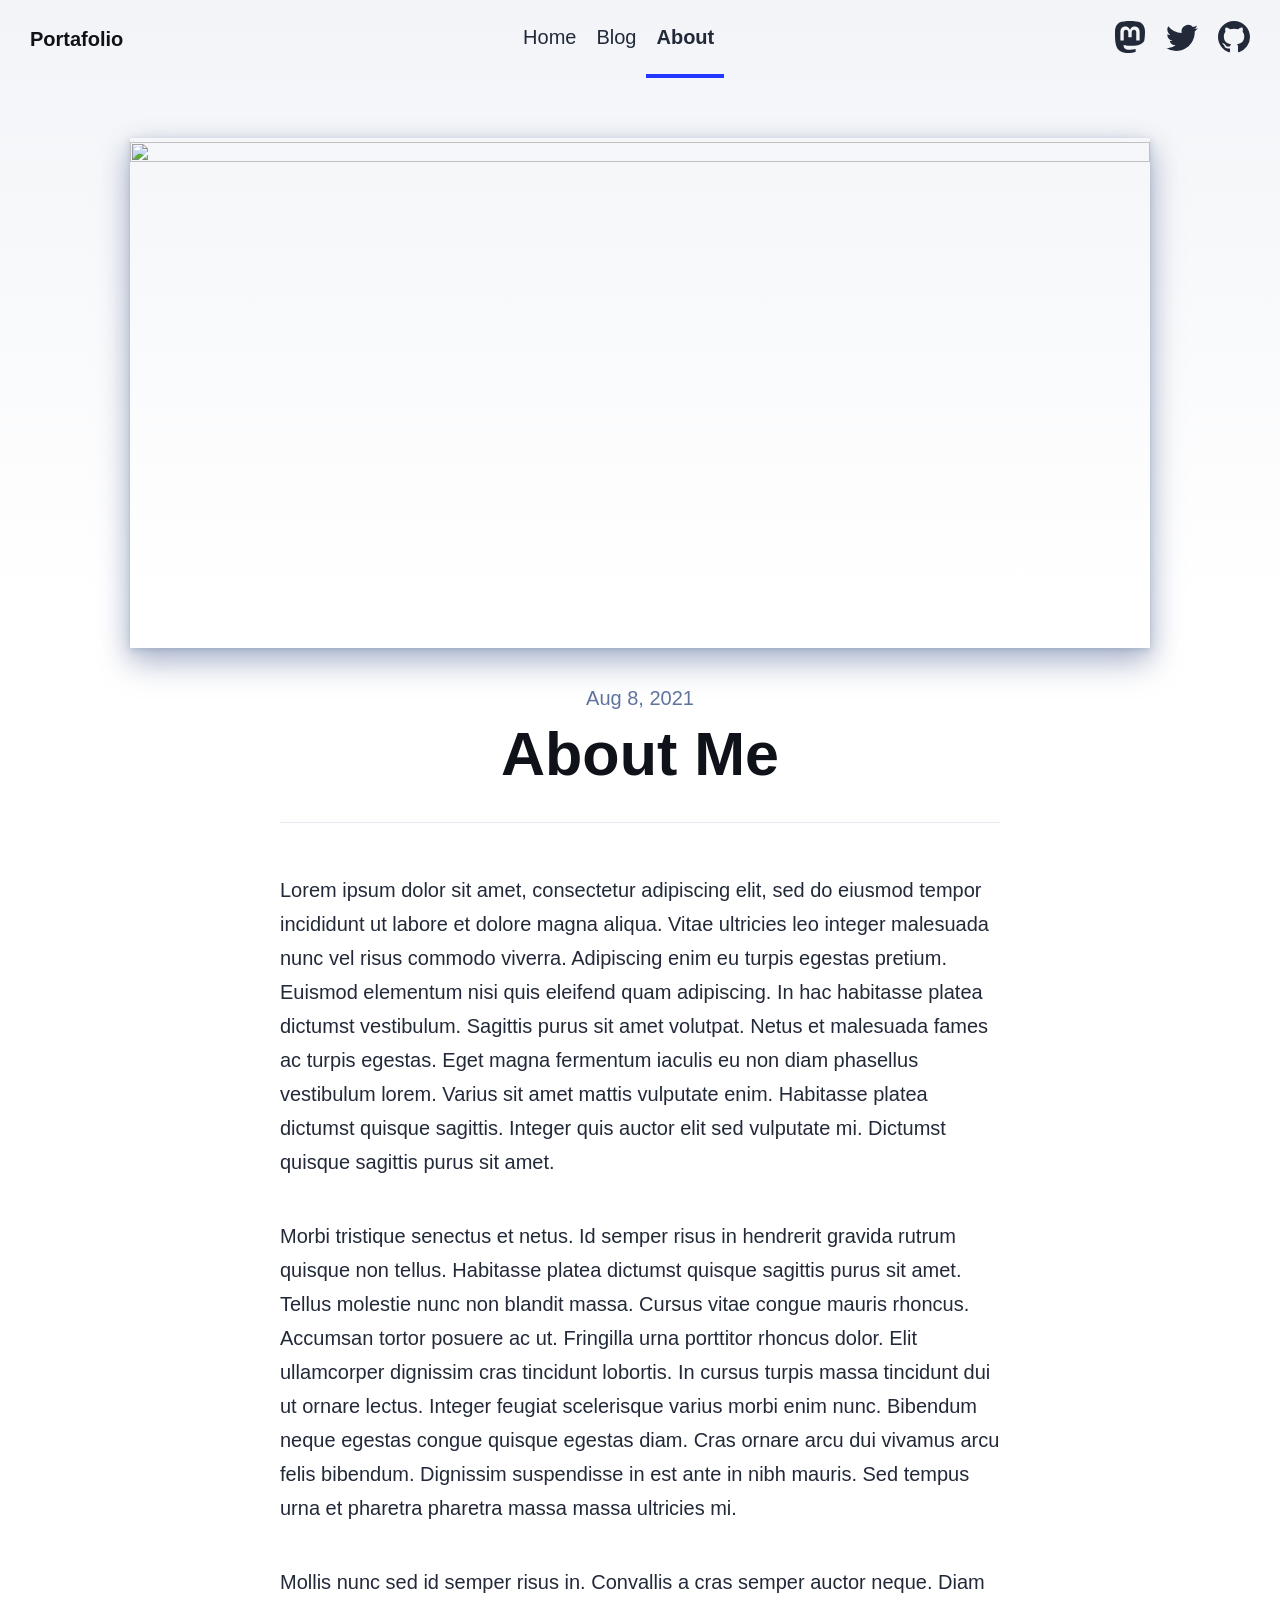
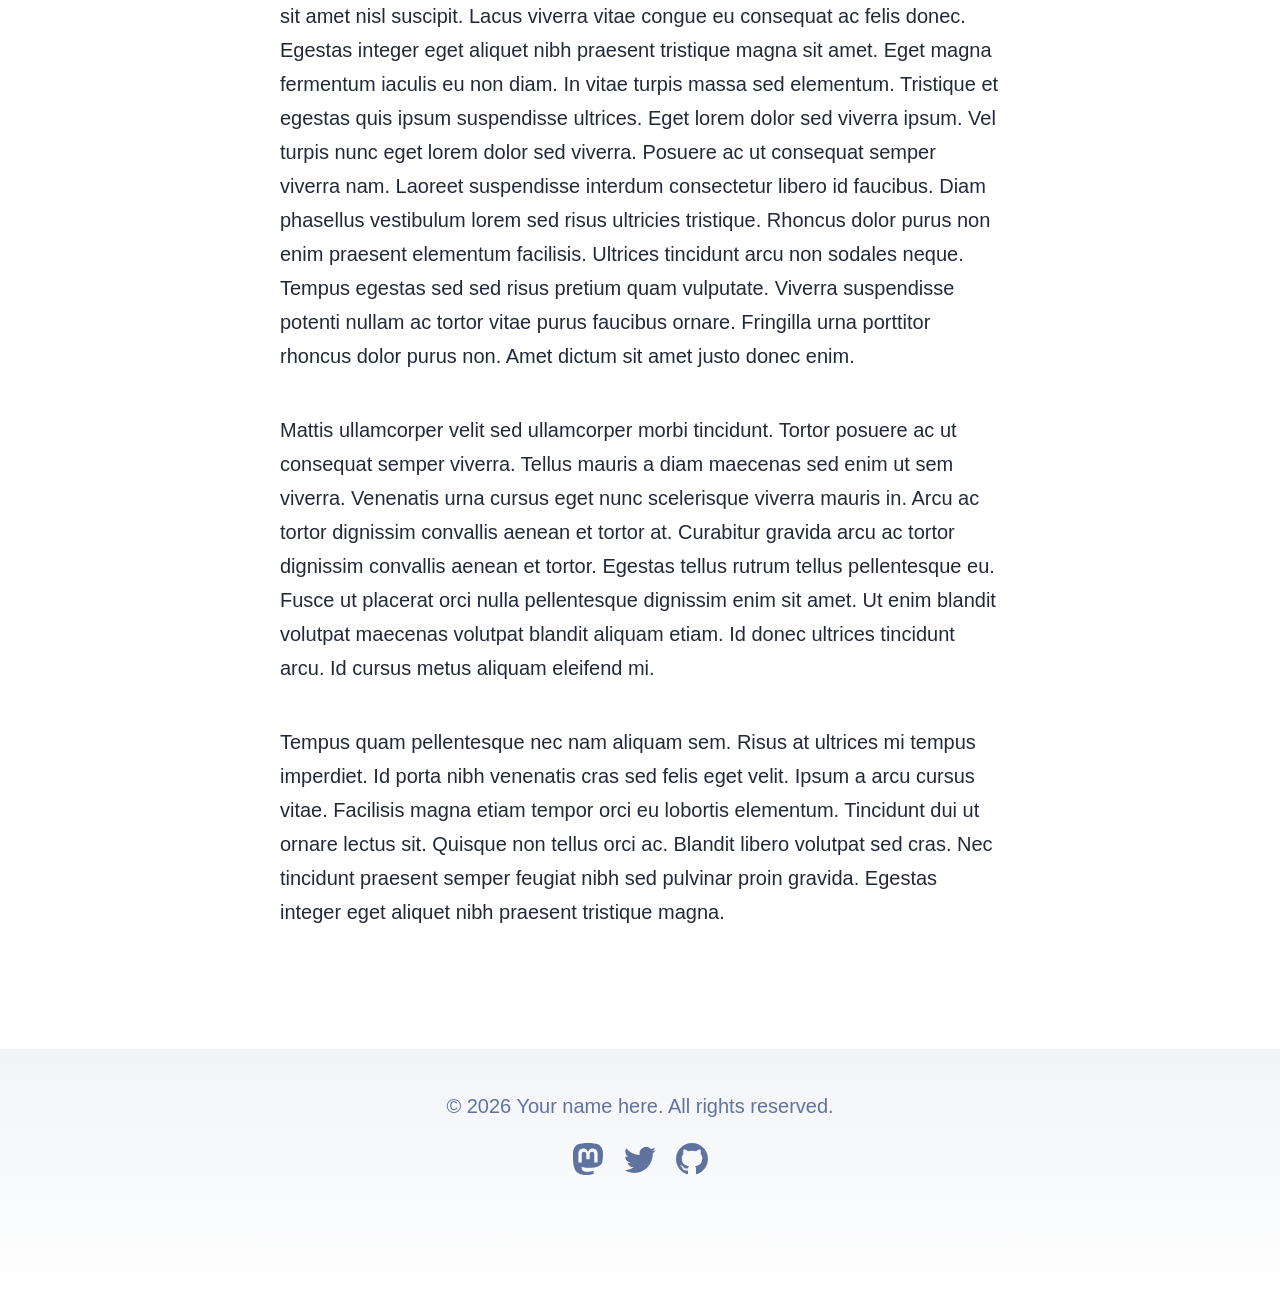
==== about/index.html @ 2a5aebca "PORTAFOLIO" ====
<!DOCTYPE html><html lang="en" data-astro-cid-tldeq5d5><head><!-- Global Metadata --><meta charset="utf-8"><meta name="viewport" content="width=device-width,initial-scale=1"><link rel="icon" type="image/svg+xml" href="/favicon.svg"><link rel="icon" href="/favicon.ico"><link rel="sitemap" href="/sitemap-index.xml"><link rel="alternate" type="application/rss+xml" title="Portafolio" href="https://gabrielajiizaaa.github.io/rss.xml"><meta name="generator" content="Astro v7.3.6"><style>@font-face{font-family:Atkinson-c7f4c4e8b285552f;src:url("/MiPortafolio/_astro/fonts/89758defcfa85239.woff") format("woff");font-display:swap;font-weight:400;font-style:normal;}@font-face{font-family:Atkinson-c7f4c4e8b285552f;src:url("/MiPortafolio/_astro/fonts/14aa8dd5744dd4bc.woff") format("woff");font-display:swap;font-weight:700;font-style:normal;}@font-face{font-family:"Atkinson-c7f4c4e8b285552f fallback: Arial";src:local("Arial");font-display:swap;font-weight:400;font-style:normal;size-adjust:99.3717%;ascent-override:80.1033%;descent-override:25.2587%;line-gap-override:0%;}@font-face{font-family:"Atkinson-c7f4c4e8b285552f fallback: Arial Bold";src:local("Arial Bold");font-display:swap;font-weight:700;font-style:normal;size-adjust:92.2954%;ascent-override:86.2448%;descent-override:27.1953%;line-gap-override:0%;}:root{--font-atkinson:Atkinson-c7f4c4e8b285552f,"Atkinson-c7f4c4e8b285552f fallback: Arial","Atkinson-c7f4c4e8b285552f fallback: Arial Bold",sans-serif;}</style><link rel="preload" href="/MiPortafolio/_astro/fonts/89758defcfa85239.woff" as="font" type="font/woff" crossorigin><link rel="preload" href="/MiPortafolio/_astro/fonts/14aa8dd5744dd4bc.woff" as="font" type="font/woff" crossorigin><!-- Canonical URL --><link rel="canonical" href="https://gabrielajiizaaa.github.io/MiPortafolio/about/"><!-- Primary Meta Tags --><title>About Me</title><meta name="description" content="Lorem ipsum dolor sit amet"><!-- Open Graph / Facebook --><meta property="og:type" content="website"><meta property="og:url" content="https://gabrielajiizaaa.github.io/MiPortafolio/about/"><meta property="og:title" content="About Me"><meta property="og:description" content="Lorem ipsum dolor sit amet"><meta property="og:image" content="https://gabrielajiizaaa.github.io/MiPortafolio/_astro/blog-placeholder-1.Bx0Zcyzv.jpg"><!-- Twitter --><meta name="twitter:card" content="summary_large_image"><style>:root{--accent:#2337ff;--accent-dark:#000d8a;--black:15, 18, 25;--gray:96, 115, 159;--gray-light:229, 233, 240;--gray-dark:34, 41, 57;--gray-gradient:rgba(var(--gray-light), 50%), #fff;--box-shadow:0 2px 6px rgba(var(--gray), 25%), 0 8px 24px rgba(var(--gray), 33%), 0 16px 32px rgba(var(--gray), 33%)}body{font-family:var(--font-atkinson);text-align:left;background:linear-gradient(var(--gray-gradient)) no-repeat;word-wrap:break-word;overflow-wrap:break-word;color:rgb(var(--gray-dark));background-size:100% 600px;margin:0;padding:0;font-size:20px;line-height:1.7}main{width:720px;max-width:calc(100% - 2em);margin:auto;padding:3em 1em}h1,h2,h3,h4,h5,h6{color:rgb(var(--black));margin:0 0 .5rem;line-height:1.2}h1{font-size:3.052em}h2{font-size:2.441em}h3{font-size:1.953em}h4{font-size:1.563em}h5{font-size:1.25em}strong,b{font-weight:700}a,a:hover{color:var(--accent)}p{margin-bottom:1em}.prose p{margin-bottom:2em}textarea{width:100%;font-size:16px}input{font-size:16px}table{width:100%}img{border-radius:0;max-width:100%;height:auto}code{background-color:rgb(var(--gray-light));border-radius:0;padding:2px 5px}pre{border-radius:0;padding:1.5em}pre>code{all:unset}blockquote{border-left:4px solid var(--accent);margin:0;padding:0 0 0 20px;font-size:1.333em}hr{border:none;border-top:1px solid rgb(var(--gray-light))}@media (width<=720px){body{font-size:18px}main{padding:1em}}.sr-only{clip:rect(1px 1px 1px 1px);clip:rect(1px, 1px, 1px, 1px);clip-path:inset(50%);white-space:nowrap;border:0;width:1px;height:1px;margin:0;padding:0;overflow:hidden;position:absolute!important}
footer[data-astro-cid-jo6i4kqk]{background:linear-gradient(var(--gray-gradient)) no-repeat;color:rgb(var(--gray));text-align:center;padding:2em 1em 6em}.social-links[data-astro-cid-jo6i4kqk]{justify-content:center;gap:1em;margin-top:1em;display:flex}.social-links[data-astro-cid-jo6i4kqk] a[data-astro-cid-jo6i4kqk]{color:rgb(var(--gray));text-decoration:none}.social-links[data-astro-cid-jo6i4kqk] a[data-astro-cid-jo6i4kqk]:hover{color:rgb(var(--gray-dark))}header[data-astro-cid-nen7h5rs]{background:0 0;margin:0;padding:0 1em}h2[data-astro-cid-nen7h5rs]{margin:0;font-size:1em}h2[data-astro-cid-nen7h5rs] a[data-astro-cid-nen7h5rs],h2[data-astro-cid-nen7h5rs] a[data-astro-cid-nen7h5rs].active{text-decoration:none}nav[data-astro-cid-nen7h5rs]{background:0 0;justify-content:space-between;align-items:center;display:flex}nav[data-astro-cid-nen7h5rs] a[data-astro-cid-nen7h5rs]{color:var(--black);border-bottom:4px solid #0000;padding:1em .5em;text-decoration:none}nav[data-astro-cid-nen7h5rs] a[data-astro-cid-nen7h5rs].active{border-bottom-color:var(--accent);text-decoration:none}.social-links[data-astro-cid-nen7h5rs],.social-links[data-astro-cid-nen7h5rs] a[data-astro-cid-nen7h5rs]{display:flex}@media (width<=720px){.social-links[data-astro-cid-nen7h5rs]{display:none}}
main[data-astro-cid-tldeq5d5]{width:calc(100% - 2em);max-width:100%;margin:0}.hero-image[data-astro-cid-tldeq5d5]{width:100%}.hero-image[data-astro-cid-tldeq5d5] img[data-astro-cid-tldeq5d5]{box-shadow:var(--box-shadow);border-radius:0;margin:0 auto;display:block}.prose[data-astro-cid-tldeq5d5]{width:720px;max-width:calc(100% - 2em);color:rgb(var(--gray-dark));margin:auto;padding:1em}.title[data-astro-cid-tldeq5d5]{text-align:center;margin-bottom:1em;padding:1em 0;line-height:1}.title[data-astro-cid-tldeq5d5] h1[data-astro-cid-tldeq5d5]{margin:0 0 .5em}.date[data-astro-cid-tldeq5d5]{color:rgb(var(--gray));margin-bottom:.5em}.last-updated-on[data-astro-cid-tldeq5d5]{font-style:italic}
a[data-astro-cid-evkijfd6]{text-decoration:none;display:inline-block}a[data-astro-cid-evkijfd6].active{font-weight:bolder;text-decoration:underline}
</style></head><body data-astro-cid-tldeq5d5><header data-astro-cid-nen7h5rs><nav data-astro-cid-nen7h5rs><h2 data-astro-cid-nen7h5rs><a href="/" data-astro-cid-nen7h5rs>Portafolio</a></h2><div class="internal-links" data-astro-cid-nen7h5rs><a href="/" data-astro-cid-nen7h5rs="true" data-astro-cid-evkijfd6>Home</a><a href="/blog" data-astro-cid-nen7h5rs="true" data-astro-cid-evkijfd6>Blog</a><a href="/about" class="active" data-astro-cid-nen7h5rs="true" data-astro-cid-evkijfd6>About</a></div><div class="social-links" data-astro-cid-nen7h5rs><a href="https://m.webtoo.ls/@astro" target="_blank" data-astro-cid-nen7h5rs><span class="sr-only" data-astro-cid-nen7h5rs>Follow Astro on Mastodon</span><svg viewBox="0 0 16 16" aria-hidden="true" width="32" height="32" data-astro-cid-nen7h5rs><path fill="currentColor" d="M11.19 12.195c2.016-.24 3.77-1.475 3.99-2.603.348-1.778.32-4.339.32-4.339 0-3.47-2.286-4.488-2.286-4.488C12.062.238 10.083.017 8.027 0h-.05C5.92.017 3.942.238 2.79.765c0 0-2.285 1.017-2.285 4.488l-.002.662c-.004.64-.007 1.35.011 2.091.083 3.394.626 6.74 3.78 7.57 1.454.383 2.703.463 3.709.408 1.823-.1 2.847-.647 2.847-.647l-.06-1.317s-1.303.41-2.767.36c-1.45-.05-2.98-.156-3.215-1.928a3.614 3.614 0 0 1-.033-.496s1.424.346 3.228.428c1.103.05 2.137-.064 3.188-.189zm1.613-2.47H11.13v-4.08c0-.859-.364-1.295-1.091-1.295-.804 0-1.207.517-1.207 1.541v2.233H7.168V5.89c0-1.024-.403-1.541-1.207-1.541-.727 0-1.091.436-1.091 1.296v4.079H3.197V5.522c0-.859.22-1.541.66-2.046.456-.505 1.052-.764 1.793-.764.856 0 1.504.328 1.933.983L8 4.39l.417-.695c.429-.655 1.077-.983 1.934-.983.74 0 1.336.259 1.791.764.442.505.661 1.187.661 2.046v4.203z" data-astro-cid-nen7h5rs></path></svg></a><a href="https://twitter.com/astrodotbuild" target="_blank" data-astro-cid-nen7h5rs><span class="sr-only" data-astro-cid-nen7h5rs>Follow Astro on Twitter</span><svg viewBox="0 0 16 16" aria-hidden="true" width="32" height="32" data-astro-cid-nen7h5rs><path fill="currentColor" d="M5.026 15c6.038 0 9.341-5.003 9.341-9.334 0-.14 0-.282-.006-.422A6.685 6.685 0 0 0 16 3.542a6.658 6.658 0 0 1-1.889.518 3.301 3.301 0 0 0 1.447-1.817 6.533 6.533 0 0 1-2.087.793A3.286 3.286 0 0 0 7.875 6.03a9.325 9.325 0 0 1-6.767-3.429 3.289 3.289 0 0 0 1.018 4.382A3.323 3.323 0 0 1 .64 6.575v.045a3.288 3.288 0 0 0 2.632 3.218 3.203 3.203 0 0 1-.865.115 3.23 3.23 0 0 1-.614-.057 3.283 3.283 0 0 0 3.067 2.277A6.588 6.588 0 0 1 .78 13.58a6.32 6.32 0 0 1-.78-.045A9.344 9.344 0 0 0 5.026 15z" data-astro-cid-nen7h5rs></path></svg></a><a href="https://github.com/withastro/astro" target="_blank" data-astro-cid-nen7h5rs><span class="sr-only" data-astro-cid-nen7h5rs>Go to Astro's GitHub repo</span><svg viewBox="0 0 16 16" aria-hidden="true" width="32" height="32" data-astro-cid-nen7h5rs><path fill="currentColor" d="M8 0C3.58 0 0 3.58 0 8c0 3.54 2.29 6.53 5.47 7.59.4.07.55-.17.55-.38 0-.19-.01-.82-.01-1.49-2.01.37-2.53-.49-2.69-.94-.09-.23-.48-.94-.82-1.13-.28-.15-.68-.52-.01-.53.63-.01 1.08.58 1.23.82.72 1.21 1.87.87 2.33.66.07-.52.28-.87.51-1.07-1.78-.2-3.64-.89-3.64-3.95 0-.87.31-1.59.82-2.15-.08-.2-.36-1.02.08-2.12 0 0 .67-.21 2.2.82.64-.18 1.32-.27 2-.27.68 0 1.36.09 2 .27 1.53-1.04 2.2-.82 2.2-.82.44 1.1.16 1.92.08 2.12.51.56.82 1.27.82 2.15 0 3.07-1.87 3.75-3.65 3.95.29.25.54.73.54 1.48 0 1.07-.01 1.93-.01 2.2 0 .21.15.46.55.38A8.012 8.012 0 0 0 16 8c0-4.42-3.58-8-8-8z" data-astro-cid-nen7h5rs></path></svg></a></div></nav></header><main data-astro-cid-tldeq5d5><article data-astro-cid-tldeq5d5><div class="hero-image" data-astro-cid-tldeq5d5><img src="/MiPortafolio/_astro/blog-placeholder-about.BtEdEmGp_Z1XU6w3.webp" alt data-astro-cid-tldeq5d5="true" loading="lazy" decoding="async" width="1020" height="510"></div><div class="prose" data-astro-cid-tldeq5d5><div class="title" data-astro-cid-tldeq5d5><div class="date" data-astro-cid-tldeq5d5><time datetime="2021-08-08T06:00:00.000Z">Aug 8, 2021</time></div><h1 data-astro-cid-tldeq5d5>About Me</h1><hr data-astro-cid-tldeq5d5></div><p>Lorem ipsum dolor sit amet, consectetur adipiscing elit, sed do eiusmod tempor incididunt ut labore et dolore magna aliqua. Vitae ultricies leo integer malesuada nunc vel risus commodo viverra. Adipiscing enim eu turpis egestas pretium. Euismod elementum nisi quis eleifend quam adipiscing. In hac habitasse platea dictumst vestibulum. Sagittis purus sit amet volutpat. Netus et malesuada fames ac turpis egestas. Eget magna fermentum iaculis eu non diam phasellus vestibulum lorem. Varius sit amet mattis vulputate enim. Habitasse platea dictumst quisque sagittis. Integer quis auctor elit sed vulputate mi. Dictumst quisque sagittis purus sit amet.</p><p>Morbi tristique senectus et netus. Id semper risus in hendrerit gravida rutrum quisque non tellus. Habitasse platea dictumst quisque sagittis purus sit amet. Tellus molestie nunc non blandit massa. Cursus vitae congue mauris rhoncus. Accumsan tortor posuere ac ut. Fringilla urna porttitor rhoncus dolor. Elit ullamcorper dignissim cras tincidunt lobortis. In cursus turpis massa tincidunt dui ut ornare lectus. Integer feugiat scelerisque varius morbi enim nunc. Bibendum neque egestas congue quisque egestas diam. Cras ornare arcu dui vivamus arcu felis bibendum. Dignissim suspendisse in est ante in nibh mauris. Sed tempus urna et pharetra pharetra massa massa ultricies mi.</p><p>Mollis nunc sed id semper risus in. Convallis a cras semper auctor neque. Diam sit amet nisl suscipit. Lacus viverra vitae congue eu consequat ac felis donec. Egestas integer eget aliquet nibh praesent tristique magna sit amet. Eget magna fermentum iaculis eu non diam. In vitae turpis massa sed elementum. Tristique et egestas quis ipsum suspendisse ultrices. Eget lorem dolor sed viverra ipsum. Vel turpis nunc eget lorem dolor sed viverra. Posuere ac ut consequat semper viverra nam. Laoreet suspendisse interdum consectetur libero id faucibus. Diam phasellus vestibulum lorem sed risus ultricies tristique. Rhoncus dolor purus non enim praesent elementum facilisis. Ultrices tincidunt arcu non sodales neque. Tempus egestas sed sed risus pretium quam vulputate. Viverra suspendisse potenti nullam ac tortor vitae purus faucibus ornare. Fringilla urna porttitor rhoncus dolor purus non. Amet dictum sit amet justo donec enim.</p><p>Mattis ullamcorper velit sed ullamcorper morbi tincidunt. Tortor posuere ac ut consequat semper viverra. Tellus mauris a diam maecenas sed enim ut sem viverra. Venenatis urna cursus eget nunc scelerisque viverra mauris in. Arcu ac tortor dignissim convallis aenean et tortor at. Curabitur gravida arcu ac tortor dignissim convallis aenean et tortor. Egestas tellus rutrum tellus pellentesque eu. Fusce ut placerat orci nulla pellentesque dignissim enim sit amet. Ut enim blandit volutpat maecenas volutpat blandit aliquam etiam. Id donec ultrices tincidunt arcu. Id cursus metus aliquam eleifend mi.</p><p>Tempus quam pellentesque nec nam aliquam sem. Risus at ultrices mi tempus imperdiet. Id porta nibh venenatis cras sed felis eget velit. Ipsum a arcu cursus vitae. Facilisis magna etiam tempor orci eu lobortis elementum. Tincidunt dui ut ornare lectus sit. Quisque non tellus orci ac. Blandit libero volutpat sed cras. Nec tincidunt praesent semper feugiat nibh sed pulvinar proin gravida. Egestas integer eget aliquet nibh praesent tristique magna.</p></div></article></main><footer data-astro-cid-jo6i4kqk>&copy; 2026 Your name here. All rights reserved.<div class="social-links" data-astro-cid-jo6i4kqk><a href="https://m.webtoo.ls/@astro" target="_blank" data-astro-cid-jo6i4kqk><span class="sr-only" data-astro-cid-jo6i4kqk>Follow Astro on Mastodon</span><svg viewBox="0 0 16 16" aria-hidden="true" width="32" height="32" astro-icon="social/mastodon" data-astro-cid-jo6i4kqk><path fill="currentColor" d="M11.19 12.195c2.016-.24 3.77-1.475 3.99-2.603.348-1.778.32-4.339.32-4.339 0-3.47-2.286-4.488-2.286-4.488C12.062.238 10.083.017 8.027 0h-.05C5.92.017 3.942.238 2.79.765c0 0-2.285 1.017-2.285 4.488l-.002.662c-.004.64-.007 1.35.011 2.091.083 3.394.626 6.74 3.78 7.57 1.454.383 2.703.463 3.709.408 1.823-.1 2.847-.647 2.847-.647l-.06-1.317s-1.303.41-2.767.36c-1.45-.05-2.98-.156-3.215-1.928a3.614 3.614 0 0 1-.033-.496s1.424.346 3.228.428c1.103.05 2.137-.064 3.188-.189zm1.613-2.47H11.13v-4.08c0-.859-.364-1.295-1.091-1.295-.804 0-1.207.517-1.207 1.541v2.233H7.168V5.89c0-1.024-.403-1.541-1.207-1.541-.727 0-1.091.436-1.091 1.296v4.079H3.197V5.522c0-.859.22-1.541.66-2.046.456-.505 1.052-.764 1.793-.764.856 0 1.504.328 1.933.983L8 4.39l.417-.695c.429-.655 1.077-.983 1.934-.983.74 0 1.336.259 1.791.764.442.505.661 1.187.661 2.046v4.203z" data-astro-cid-jo6i4kqk></path></svg></a><a href="https://twitter.com/astrodotbuild" target="_blank" data-astro-cid-jo6i4kqk><span class="sr-only" data-astro-cid-jo6i4kqk>Follow Astro on Twitter</span><svg viewBox="0 0 16 16" aria-hidden="true" width="32" height="32" astro-icon="social/twitter" data-astro-cid-jo6i4kqk><path fill="currentColor" d="M5.026 15c6.038 0 9.341-5.003 9.341-9.334 0-.14 0-.282-.006-.422A6.685 6.685 0 0 0 16 3.542a6.658 6.658 0 0 1-1.889.518 3.301 3.301 0 0 0 1.447-1.817 6.533 6.533 0 0 1-2.087.793A3.286 3.286 0 0 0 7.875 6.03a9.325 9.325 0 0 1-6.767-3.429 3.289 3.289 0 0 0 1.018 4.382A3.323 3.323 0 0 1 .64 6.575v.045a3.288 3.288 0 0 0 2.632 3.218 3.203 3.203 0 0 1-.865.115 3.23 3.23 0 0 1-.614-.057 3.283 3.283 0 0 0 3.067 2.277A6.588 6.588 0 0 1 .78 13.58a6.32 6.32 0 0 1-.78-.045A9.344 9.344 0 0 0 5.026 15z" data-astro-cid-jo6i4kqk></path></svg></a><a href="https://github.com/withastro/astro" target="_blank" data-astro-cid-jo6i4kqk><span class="sr-only" data-astro-cid-jo6i4kqk>Go to Astro's GitHub repo</span><svg viewBox="0 0 16 16" aria-hidden="true" width="32" height="32" astro-icon="social/github" data-astro-cid-jo6i4kqk><path fill="currentColor" d="M8 0C3.58 0 0 3.58 0 8c0 3.54 2.29 6.53 5.47 7.59.4.07.55-.17.55-.38 0-.19-.01-.82-.01-1.49-2.01.37-2.53-.49-2.69-.94-.09-.23-.48-.94-.82-1.13-.28-.15-.68-.52-.01-.53.63-.01 1.08.58 1.23.82.72 1.21 1.87.87 2.33.66.07-.52.28-.87.51-1.07-1.78-.2-3.64-.89-3.64-3.95 0-.87.31-1.59.82-2.15-.08-.2-.36-1.02.08-2.12 0 0 .67-.21 2.2.82.64-.18 1.32-.27 2-.27.68 0 1.36.09 2 .27 1.53-1.04 2.2-.82 2.2-.82.44 1.1.16 1.92.08 2.12.51.56.82 1.27.82 2.15 0 3.07-1.87 3.75-3.65 3.95.29.25.54.73.54 1.48 0 1.07-.01 1.93-.01 2.2 0 .21.15.46.55.38A8.012 8.012 0 0 0 16 8c0-4.42-3.58-8-8-8z" data-astro-cid-jo6i4kqk></path></svg></a></div></footer></body></html>
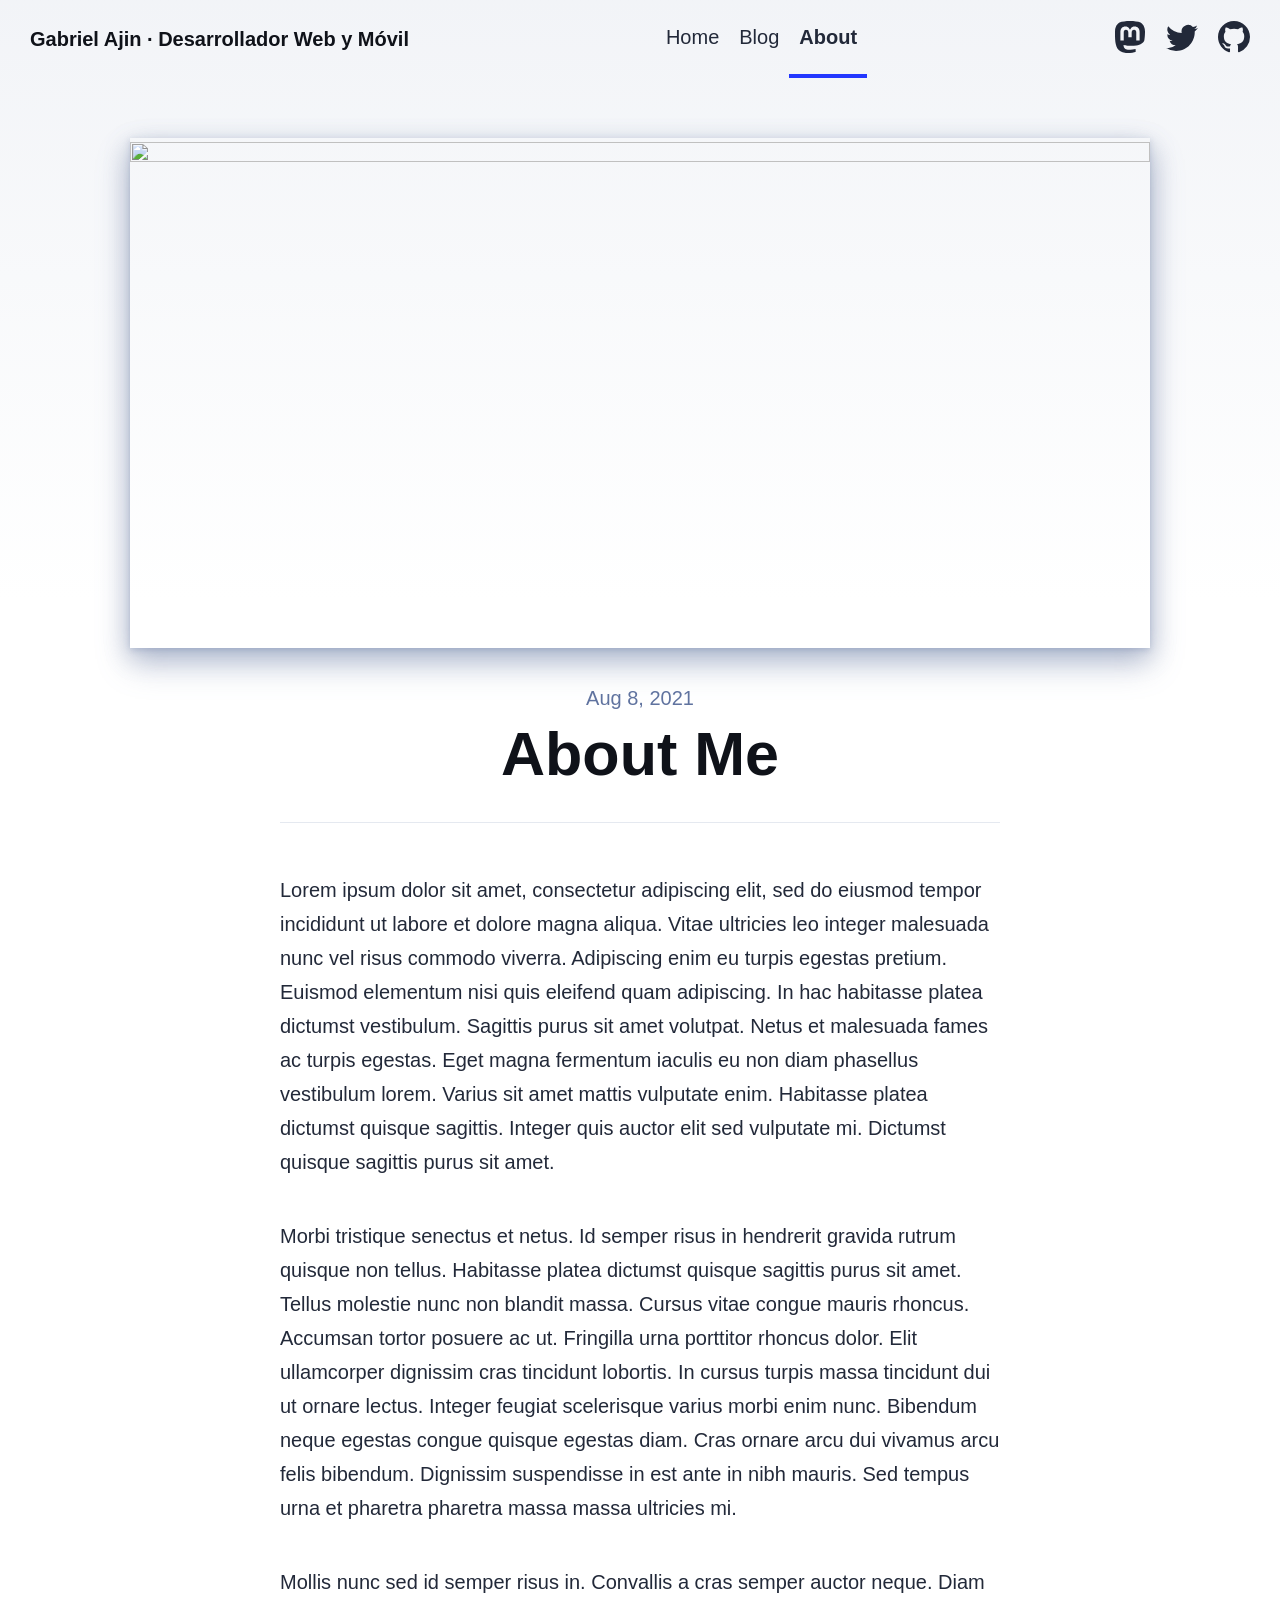
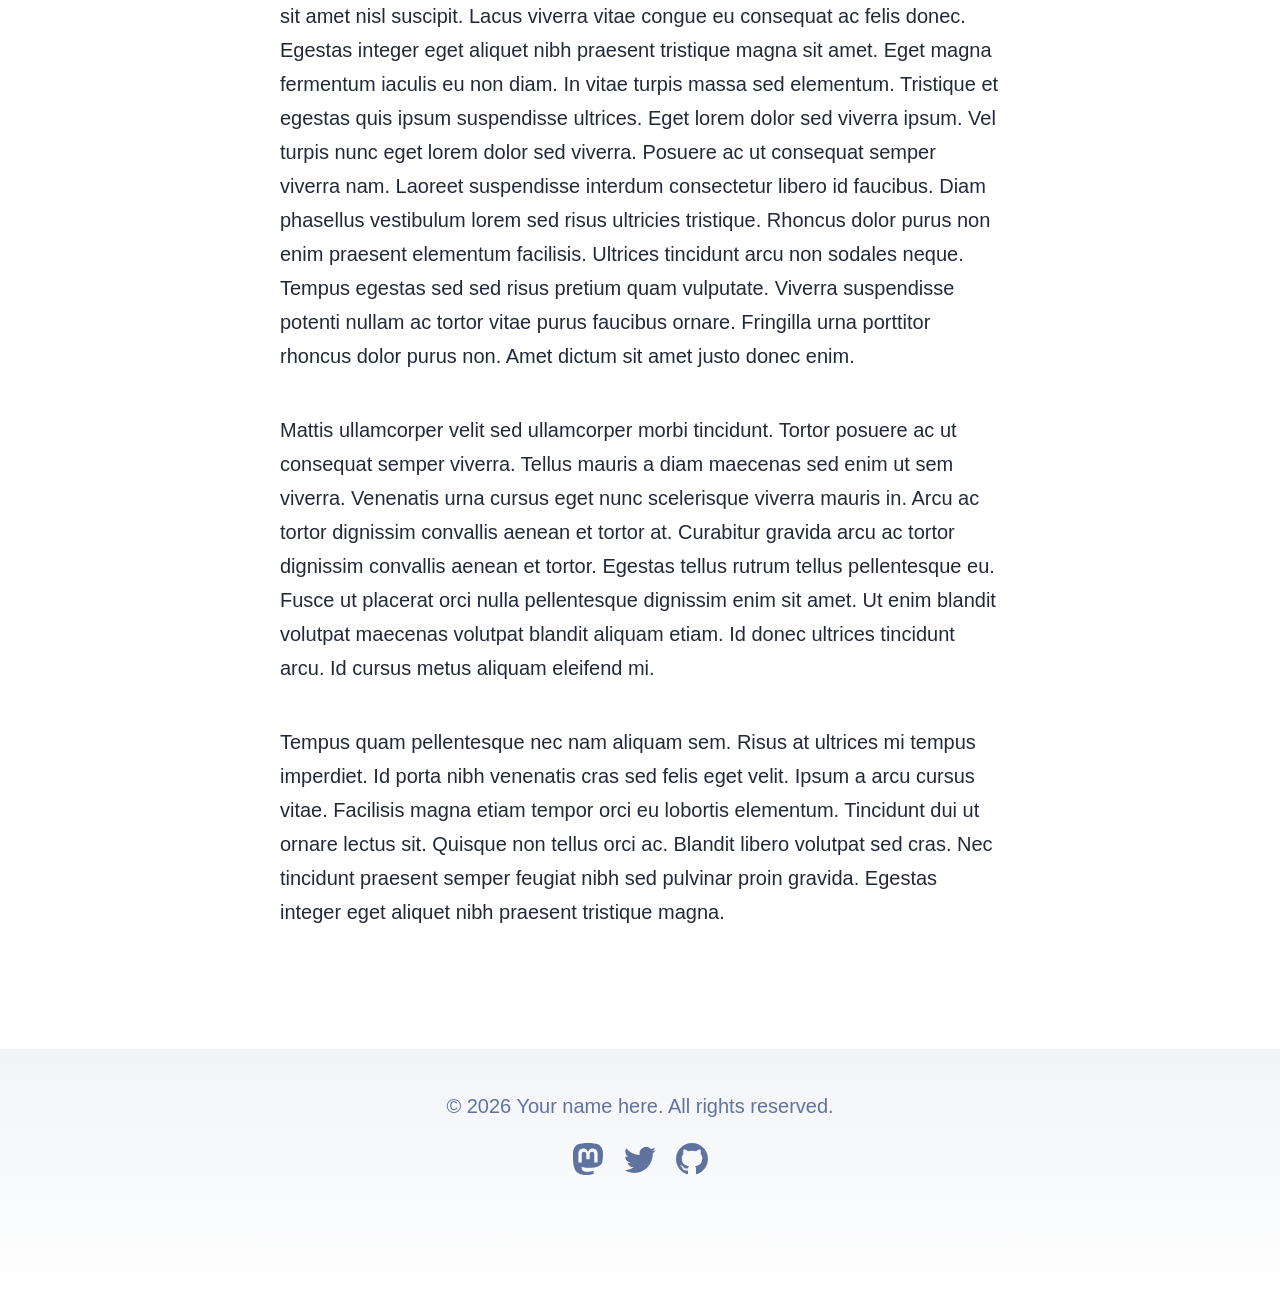
==== commit 320ad225: "nueva version de portafolio" ====
--- a/about/index.html
+++ b/about/index.html
@@ -1,5 +1,5 @@
-<!DOCTYPE html><html lang="en" data-astro-cid-tldeq5d5><head><!-- Global Metadata --><meta charset="utf-8"><meta name="viewport" content="width=device-width,initial-scale=1"><link rel="icon" type="image/svg+xml" href="/favicon.svg"><link rel="icon" href="/favicon.ico"><link rel="sitemap" href="/sitemap-index.xml"><link rel="alternate" type="application/rss+xml" title="Portafolio" href="https://gabrielajiizaaa.github.io/rss.xml"><meta name="generator" content="Astro v7.3.6"><style>@font-face{font-family:Atkinson-c7f4c4e8b285552f;src:url("/MiPortafolio/_astro/fonts/89758defcfa85239.woff") format("woff");font-display:swap;font-weight:400;font-style:normal;}@font-face{font-family:Atkinson-c7f4c4e8b285552f;src:url("/MiPortafolio/_astro/fonts/14aa8dd5744dd4bc.woff") format("woff");font-display:swap;font-weight:700;font-style:normal;}@font-face{font-family:"Atkinson-c7f4c4e8b285552f fallback: Arial";src:local("Arial");font-display:swap;font-weight:400;font-style:normal;size-adjust:99.3717%;ascent-override:80.1033%;descent-override:25.2587%;line-gap-override:0%;}@font-face{font-family:"Atkinson-c7f4c4e8b285552f fallback: Arial Bold";src:local("Arial Bold");font-display:swap;font-weight:700;font-style:normal;size-adjust:92.2954%;ascent-override:86.2448%;descent-override:27.1953%;line-gap-override:0%;}:root{--font-atkinson:Atkinson-c7f4c4e8b285552f,"Atkinson-c7f4c4e8b285552f fallback: Arial","Atkinson-c7f4c4e8b285552f fallback: Arial Bold",sans-serif;}</style><link rel="preload" href="/MiPortafolio/_astro/fonts/89758defcfa85239.woff" as="font" type="font/woff" crossorigin><link rel="preload" href="/MiPortafolio/_astro/fonts/14aa8dd5744dd4bc.woff" as="font" type="font/woff" crossorigin><!-- Canonical URL --><link rel="canonical" href="https://gabrielajiizaaa.github.io/MiPortafolio/about/"><!-- Primary Meta Tags --><title>About Me</title><meta name="description" content="Lorem ipsum dolor sit amet"><!-- Open Graph / Facebook --><meta property="og:type" content="website"><meta property="og:url" content="https://gabrielajiizaaa.github.io/MiPortafolio/about/"><meta property="og:title" content="About Me"><meta property="og:description" content="Lorem ipsum dolor sit amet"><meta property="og:image" content="https://gabrielajiizaaa.github.io/MiPortafolio/_astro/blog-placeholder-1.Bx0Zcyzv.jpg"><!-- Twitter --><meta name="twitter:card" content="summary_large_image"><style>:root{--accent:#2337ff;--accent-dark:#000d8a;--black:15, 18, 25;--gray:96, 115, 159;--gray-light:229, 233, 240;--gray-dark:34, 41, 57;--gray-gradient:rgba(var(--gray-light), 50%), #fff;--box-shadow:0 2px 6px rgba(var(--gray), 25%), 0 8px 24px rgba(var(--gray), 33%), 0 16px 32px rgba(var(--gray), 33%)}body{font-family:var(--font-atkinson);text-align:left;background:linear-gradient(var(--gray-gradient)) no-repeat;word-wrap:break-word;overflow-wrap:break-word;color:rgb(var(--gray-dark));background-size:100% 600px;margin:0;padding:0;font-size:20px;line-height:1.7}main{width:720px;max-width:calc(100% - 2em);margin:auto;padding:3em 1em}h1,h2,h3,h4,h5,h6{color:rgb(var(--black));margin:0 0 .5rem;line-height:1.2}h1{font-size:3.052em}h2{font-size:2.441em}h3{font-size:1.953em}h4{font-size:1.563em}h5{font-size:1.25em}strong,b{font-weight:700}a,a:hover{color:var(--accent)}p{margin-bottom:1em}.prose p{margin-bottom:2em}textarea{width:100%;font-size:16px}input{font-size:16px}table{width:100%}img{border-radius:0;max-width:100%;height:auto}code{background-color:rgb(var(--gray-light));border-radius:0;padding:2px 5px}pre{border-radius:0;padding:1.5em}pre>code{all:unset}blockquote{border-left:4px solid var(--accent);margin:0;padding:0 0 0 20px;font-size:1.333em}hr{border:none;border-top:1px solid rgb(var(--gray-light))}@media (width<=720px){body{font-size:18px}main{padding:1em}}.sr-only{clip:rect(1px 1px 1px 1px);clip:rect(1px, 1px, 1px, 1px);clip-path:inset(50%);white-space:nowrap;border:0;width:1px;height:1px;margin:0;padding:0;overflow:hidden;position:absolute!important}
+<!DOCTYPE html><html lang="en" data-astro-cid-tldeq5d5><head><!-- Global Metadata --><meta charset="utf-8"><meta name="viewport" content="width=device-width,initial-scale=1"><link rel="icon" type="image/svg+xml" href="/MiPortafolio/favicon.svg"><link rel="sitemap" href="/MiPortafolio/sitemap-index.xml"><link rel="alternate" type="application/rss+xml" title="Gabriel Ajin · Desarrollador Web y Móvil" href="https://gabrielajiizaaa.github.io/rss.xml"><meta name="generator" content="Astro v7.3.6"><style>@font-face{font-family:Atkinson-c7f4c4e8b285552f;src:url("/MiPortafolio/_astro/fonts/89758defcfa85239.woff") format("woff");font-display:swap;font-weight:400;font-style:normal;}@font-face{font-family:Atkinson-c7f4c4e8b285552f;src:url("/MiPortafolio/_astro/fonts/14aa8dd5744dd4bc.woff") format("woff");font-display:swap;font-weight:700;font-style:normal;}@font-face{font-family:"Atkinson-c7f4c4e8b285552f fallback: Arial";src:local("Arial");font-display:swap;font-weight:400;font-style:normal;size-adjust:99.3717%;ascent-override:80.1033%;descent-override:25.2587%;line-gap-override:0%;}@font-face{font-family:"Atkinson-c7f4c4e8b285552f fallback: Arial Bold";src:local("Arial Bold");font-display:swap;font-weight:700;font-style:normal;size-adjust:92.2954%;ascent-override:86.2448%;descent-override:27.1953%;line-gap-override:0%;}:root{--font-atkinson:Atkinson-c7f4c4e8b285552f,"Atkinson-c7f4c4e8b285552f fallback: Arial","Atkinson-c7f4c4e8b285552f fallback: Arial Bold",sans-serif;}</style><link rel="preload" href="/MiPortafolio/_astro/fonts/89758defcfa85239.woff" as="font" type="font/woff" crossorigin><link rel="preload" href="/MiPortafolio/_astro/fonts/14aa8dd5744dd4bc.woff" as="font" type="font/woff" crossorigin><!-- Canonical URL --><link rel="canonical" href="https://gabrielajiizaaa.github.io/MiPortafolio/about/"><!-- Primary Meta Tags --><title>About Me</title><meta name="description" content="Lorem ipsum dolor sit amet"><!-- Open Graph / Facebook --><meta property="og:type" content="website"><meta property="og:url" content="https://gabrielajiizaaa.github.io/MiPortafolio/about/"><meta property="og:title" content="About Me"><meta property="og:description" content="Lorem ipsum dolor sit amet"><meta property="og:image" content="https://gabrielajiizaaa.github.io/MiPortafolio/_astro/blog-placeholder-1.Bx0Zcyzv.jpg"><!-- Twitter --><meta name="twitter:card" content="summary_large_image"><style>:root{--accent:#2337ff;--accent-dark:#000d8a;--black:15, 18, 25;--gray:96, 115, 159;--gray-light:229, 233, 240;--gray-dark:34, 41, 57;--gray-gradient:rgba(var(--gray-light), 50%), #fff;--box-shadow:0 2px 6px rgba(var(--gray), 25%), 0 8px 24px rgba(var(--gray), 33%), 0 16px 32px rgba(var(--gray), 33%)}body{font-family:var(--font-atkinson);text-align:left;background:linear-gradient(var(--gray-gradient)) no-repeat;word-wrap:break-word;overflow-wrap:break-word;color:rgb(var(--gray-dark));background-size:100% 600px;margin:0;padding:0;font-size:20px;line-height:1.7}main{width:720px;max-width:calc(100% - 2em);margin:auto;padding:3em 1em}h1,h2,h3,h4,h5,h6{color:rgb(var(--black));margin:0 0 .5rem;line-height:1.2}h1{font-size:3.052em}h2{font-size:2.441em}h3{font-size:1.953em}h4{font-size:1.563em}h5{font-size:1.25em}strong,b{font-weight:700}a,a:hover{color:var(--accent)}p{margin-bottom:1em}.prose p{margin-bottom:2em}textarea{width:100%;font-size:16px}input{font-size:16px}table{width:100%}img{border-radius:0;max-width:100%;height:auto}code{background-color:rgb(var(--gray-light));border-radius:0;padding:2px 5px}pre{border-radius:0;padding:1.5em}pre>code{all:unset}blockquote{border-left:4px solid var(--accent);margin:0;padding:0 0 0 20px;font-size:1.333em}hr{border:none;border-top:1px solid rgb(var(--gray-light))}@media (width<=720px){body{font-size:18px}main{padding:1em}}.sr-only{clip:rect(1px 1px 1px 1px);clip:rect(1px, 1px, 1px, 1px);clip-path:inset(50%);white-space:nowrap;border:0;width:1px;height:1px;margin:0;padding:0;overflow:hidden;position:absolute!important}
 footer[data-astro-cid-jo6i4kqk]{background:linear-gradient(var(--gray-gradient)) no-repeat;color:rgb(var(--gray));text-align:center;padding:2em 1em 6em}.social-links[data-astro-cid-jo6i4kqk]{justify-content:center;gap:1em;margin-top:1em;display:flex}.social-links[data-astro-cid-jo6i4kqk] a[data-astro-cid-jo6i4kqk]{color:rgb(var(--gray));text-decoration:none}.social-links[data-astro-cid-jo6i4kqk] a[data-astro-cid-jo6i4kqk]:hover{color:rgb(var(--gray-dark))}header[data-astro-cid-nen7h5rs]{background:0 0;margin:0;padding:0 1em}h2[data-astro-cid-nen7h5rs]{margin:0;font-size:1em}h2[data-astro-cid-nen7h5rs] a[data-astro-cid-nen7h5rs],h2[data-astro-cid-nen7h5rs] a[data-astro-cid-nen7h5rs].active{text-decoration:none}nav[data-astro-cid-nen7h5rs]{background:0 0;justify-content:space-between;align-items:center;display:flex}nav[data-astro-cid-nen7h5rs] a[data-astro-cid-nen7h5rs]{color:var(--black);border-bottom:4px solid #0000;padding:1em .5em;text-decoration:none}nav[data-astro-cid-nen7h5rs] a[data-astro-cid-nen7h5rs].active{border-bottom-color:var(--accent);text-decoration:none}.social-links[data-astro-cid-nen7h5rs],.social-links[data-astro-cid-nen7h5rs] a[data-astro-cid-nen7h5rs]{display:flex}@media (width<=720px){.social-links[data-astro-cid-nen7h5rs]{display:none}}
 main[data-astro-cid-tldeq5d5]{width:calc(100% - 2em);max-width:100%;margin:0}.hero-image[data-astro-cid-tldeq5d5]{width:100%}.hero-image[data-astro-cid-tldeq5d5] img[data-astro-cid-tldeq5d5]{box-shadow:var(--box-shadow);border-radius:0;margin:0 auto;display:block}.prose[data-astro-cid-tldeq5d5]{width:720px;max-width:calc(100% - 2em);color:rgb(var(--gray-dark));margin:auto;padding:1em}.title[data-astro-cid-tldeq5d5]{text-align:center;margin-bottom:1em;padding:1em 0;line-height:1}.title[data-astro-cid-tldeq5d5] h1[data-astro-cid-tldeq5d5]{margin:0 0 .5em}.date[data-astro-cid-tldeq5d5]{color:rgb(var(--gray));margin-bottom:.5em}.last-updated-on[data-astro-cid-tldeq5d5]{font-style:italic}
 a[data-astro-cid-evkijfd6]{text-decoration:none;display:inline-block}a[data-astro-cid-evkijfd6].active{font-weight:bolder;text-decoration:underline}
-</style></head><body data-astro-cid-tldeq5d5><header data-astro-cid-nen7h5rs><nav data-astro-cid-nen7h5rs><h2 data-astro-cid-nen7h5rs><a href="/" data-astro-cid-nen7h5rs>Portafolio</a></h2><div class="internal-links" data-astro-cid-nen7h5rs><a href="/" data-astro-cid-nen7h5rs="true" data-astro-cid-evkijfd6>Home</a><a href="/blog" data-astro-cid-nen7h5rs="true" data-astro-cid-evkijfd6>Blog</a><a href="/about" class="active" data-astro-cid-nen7h5rs="true" data-astro-cid-evkijfd6>About</a></div><div class="social-links" data-astro-cid-nen7h5rs><a href="https://m.webtoo.ls/@astro" target="_blank" data-astro-cid-nen7h5rs><span class="sr-only" data-astro-cid-nen7h5rs>Follow Astro on Mastodon</span><svg viewBox="0 0 16 16" aria-hidden="true" width="32" height="32" data-astro-cid-nen7h5rs><path fill="currentColor" d="M11.19 12.195c2.016-.24 3.77-1.475 3.99-2.603.348-1.778.32-4.339.32-4.339 0-3.47-2.286-4.488-2.286-4.488C12.062.238 10.083.017 8.027 0h-.05C5.92.017 3.942.238 2.79.765c0 0-2.285 1.017-2.285 4.488l-.002.662c-.004.64-.007 1.35.011 2.091.083 3.394.626 6.74 3.78 7.57 1.454.383 2.703.463 3.709.408 1.823-.1 2.847-.647 2.847-.647l-.06-1.317s-1.303.41-2.767.36c-1.45-.05-2.98-.156-3.215-1.928a3.614 3.614 0 0 1-.033-.496s1.424.346 3.228.428c1.103.05 2.137-.064 3.188-.189zm1.613-2.47H11.13v-4.08c0-.859-.364-1.295-1.091-1.295-.804 0-1.207.517-1.207 1.541v2.233H7.168V5.89c0-1.024-.403-1.541-1.207-1.541-.727 0-1.091.436-1.091 1.296v4.079H3.197V5.522c0-.859.22-1.541.66-2.046.456-.505 1.052-.764 1.793-.764.856 0 1.504.328 1.933.983L8 4.39l.417-.695c.429-.655 1.077-.983 1.934-.983.74 0 1.336.259 1.791.764.442.505.661 1.187.661 2.046v4.203z" data-astro-cid-nen7h5rs></path></svg></a><a href="https://twitter.com/astrodotbuild" target="_blank" data-astro-cid-nen7h5rs><span class="sr-only" data-astro-cid-nen7h5rs>Follow Astro on Twitter</span><svg viewBox="0 0 16 16" aria-hidden="true" width="32" height="32" data-astro-cid-nen7h5rs><path fill="currentColor" d="M5.026 15c6.038 0 9.341-5.003 9.341-9.334 0-.14 0-.282-.006-.422A6.685 6.685 0 0 0 16 3.542a6.658 6.658 0 0 1-1.889.518 3.301 3.301 0 0 0 1.447-1.817 6.533 6.533 0 0 1-2.087.793A3.286 3.286 0 0 0 7.875 6.03a9.325 9.325 0 0 1-6.767-3.429 3.289 3.289 0 0 0 1.018 4.382A3.323 3.323 0 0 1 .64 6.575v.045a3.288 3.288 0 0 0 2.632 3.218 3.203 3.203 0 0 1-.865.115 3.23 3.23 0 0 1-.614-.057 3.283 3.283 0 0 0 3.067 2.277A6.588 6.588 0 0 1 .78 13.58a6.32 6.32 0 0 1-.78-.045A9.344 9.344 0 0 0 5.026 15z" data-astro-cid-nen7h5rs></path></svg></a><a href="https://github.com/withastro/astro" target="_blank" data-astro-cid-nen7h5rs><span class="sr-only" data-astro-cid-nen7h5rs>Go to Astro's GitHub repo</span><svg viewBox="0 0 16 16" aria-hidden="true" width="32" height="32" data-astro-cid-nen7h5rs><path fill="currentColor" d="M8 0C3.58 0 0 3.58 0 8c0 3.54 2.29 6.53 5.47 7.59.4.07.55-.17.55-.38 0-.19-.01-.82-.01-1.49-2.01.37-2.53-.49-2.69-.94-.09-.23-.48-.94-.82-1.13-.28-.15-.68-.52-.01-.53.63-.01 1.08.58 1.23.82.72 1.21 1.87.87 2.33.66.07-.52.28-.87.51-1.07-1.78-.2-3.64-.89-3.64-3.95 0-.87.31-1.59.82-2.15-.08-.2-.36-1.02.08-2.12 0 0 .67-.21 2.2.82.64-.18 1.32-.27 2-.27.68 0 1.36.09 2 .27 1.53-1.04 2.2-.82 2.2-.82.44 1.1.16 1.92.08 2.12.51.56.82 1.27.82 2.15 0 3.07-1.87 3.75-3.65 3.95.29.25.54.73.54 1.48 0 1.07-.01 1.93-.01 2.2 0 .21.15.46.55.38A8.012 8.012 0 0 0 16 8c0-4.42-3.58-8-8-8z" data-astro-cid-nen7h5rs></path></svg></a></div></nav></header><main data-astro-cid-tldeq5d5><article data-astro-cid-tldeq5d5><div class="hero-image" data-astro-cid-tldeq5d5><img src="/MiPortafolio/_astro/blog-placeholder-about.BtEdEmGp_Z1XU6w3.webp" alt data-astro-cid-tldeq5d5="true" loading="lazy" decoding="async" width="1020" height="510"></div><div class="prose" data-astro-cid-tldeq5d5><div class="title" data-astro-cid-tldeq5d5><div class="date" data-astro-cid-tldeq5d5><time datetime="2021-08-08T06:00:00.000Z">Aug 8, 2021</time></div><h1 data-astro-cid-tldeq5d5>About Me</h1><hr data-astro-cid-tldeq5d5></div><p>Lorem ipsum dolor sit amet, consectetur adipiscing elit, sed do eiusmod tempor incididunt ut labore et dolore magna aliqua. Vitae ultricies leo integer malesuada nunc vel risus commodo viverra. Adipiscing enim eu turpis egestas pretium. Euismod elementum nisi quis eleifend quam adipiscing. In hac habitasse platea dictumst vestibulum. Sagittis purus sit amet volutpat. Netus et malesuada fames ac turpis egestas. Eget magna fermentum iaculis eu non diam phasellus vestibulum lorem. Varius sit amet mattis vulputate enim. Habitasse platea dictumst quisque sagittis. Integer quis auctor elit sed vulputate mi. Dictumst quisque sagittis purus sit amet.</p><p>Morbi tristique senectus et netus. Id semper risus in hendrerit gravida rutrum quisque non tellus. Habitasse platea dictumst quisque sagittis purus sit amet. Tellus molestie nunc non blandit massa. Cursus vitae congue mauris rhoncus. Accumsan tortor posuere ac ut. Fringilla urna porttitor rhoncus dolor. Elit ullamcorper dignissim cras tincidunt lobortis. In cursus turpis massa tincidunt dui ut ornare lectus. Integer feugiat scelerisque varius morbi enim nunc. Bibendum neque egestas congue quisque egestas diam. Cras ornare arcu dui vivamus arcu felis bibendum. Dignissim suspendisse in est ante in nibh mauris. Sed tempus urna et pharetra pharetra massa massa ultricies mi.</p><p>Mollis nunc sed id semper risus in. Convallis a cras semper auctor neque. Diam sit amet nisl suscipit. Lacus viverra vitae congue eu consequat ac felis donec. Egestas integer eget aliquet nibh praesent tristique magna sit amet. Eget magna fermentum iaculis eu non diam. In vitae turpis massa sed elementum. Tristique et egestas quis ipsum suspendisse ultrices. Eget lorem dolor sed viverra ipsum. Vel turpis nunc eget lorem dolor sed viverra. Posuere ac ut consequat semper viverra nam. Laoreet suspendisse interdum consectetur libero id faucibus. Diam phasellus vestibulum lorem sed risus ultricies tristique. Rhoncus dolor purus non enim praesent elementum facilisis. Ultrices tincidunt arcu non sodales neque. Tempus egestas sed sed risus pretium quam vulputate. Viverra suspendisse potenti nullam ac tortor vitae purus faucibus ornare. Fringilla urna porttitor rhoncus dolor purus non. Amet dictum sit amet justo donec enim.</p><p>Mattis ullamcorper velit sed ullamcorper morbi tincidunt. Tortor posuere ac ut consequat semper viverra. Tellus mauris a diam maecenas sed enim ut sem viverra. Venenatis urna cursus eget nunc scelerisque viverra mauris in. Arcu ac tortor dignissim convallis aenean et tortor at. Curabitur gravida arcu ac tortor dignissim convallis aenean et tortor. Egestas tellus rutrum tellus pellentesque eu. Fusce ut placerat orci nulla pellentesque dignissim enim sit amet. Ut enim blandit volutpat maecenas volutpat blandit aliquam etiam. Id donec ultrices tincidunt arcu. Id cursus metus aliquam eleifend mi.</p><p>Tempus quam pellentesque nec nam aliquam sem. Risus at ultrices mi tempus imperdiet. Id porta nibh venenatis cras sed felis eget velit. Ipsum a arcu cursus vitae. Facilisis magna etiam tempor orci eu lobortis elementum. Tincidunt dui ut ornare lectus sit. Quisque non tellus orci ac. Blandit libero volutpat sed cras. Nec tincidunt praesent semper feugiat nibh sed pulvinar proin gravida. Egestas integer eget aliquet nibh praesent tristique magna.</p></div></article></main><footer data-astro-cid-jo6i4kqk>&copy; 2026 Your name here. All rights reserved.<div class="social-links" data-astro-cid-jo6i4kqk><a href="https://m.webtoo.ls/@astro" target="_blank" data-astro-cid-jo6i4kqk><span class="sr-only" data-astro-cid-jo6i4kqk>Follow Astro on Mastodon</span><svg viewBox="0 0 16 16" aria-hidden="true" width="32" height="32" astro-icon="social/mastodon" data-astro-cid-jo6i4kqk><path fill="currentColor" d="M11.19 12.195c2.016-.24 3.77-1.475 3.99-2.603.348-1.778.32-4.339.32-4.339 0-3.47-2.286-4.488-2.286-4.488C12.062.238 10.083.017 8.027 0h-.05C5.92.017 3.942.238 2.79.765c0 0-2.285 1.017-2.285 4.488l-.002.662c-.004.64-.007 1.35.011 2.091.083 3.394.626 6.74 3.78 7.57 1.454.383 2.703.463 3.709.408 1.823-.1 2.847-.647 2.847-.647l-.06-1.317s-1.303.41-2.767.36c-1.45-.05-2.98-.156-3.215-1.928a3.614 3.614 0 0 1-.033-.496s1.424.346 3.228.428c1.103.05 2.137-.064 3.188-.189zm1.613-2.47H11.13v-4.08c0-.859-.364-1.295-1.091-1.295-.804 0-1.207.517-1.207 1.541v2.233H7.168V5.89c0-1.024-.403-1.541-1.207-1.541-.727 0-1.091.436-1.091 1.296v4.079H3.197V5.522c0-.859.22-1.541.66-2.046.456-.505 1.052-.764 1.793-.764.856 0 1.504.328 1.933.983L8 4.39l.417-.695c.429-.655 1.077-.983 1.934-.983.74 0 1.336.259 1.791.764.442.505.661 1.187.661 2.046v4.203z" data-astro-cid-jo6i4kqk></path></svg></a><a href="https://twitter.com/astrodotbuild" target="_blank" data-astro-cid-jo6i4kqk><span class="sr-only" data-astro-cid-jo6i4kqk>Follow Astro on Twitter</span><svg viewBox="0 0 16 16" aria-hidden="true" width="32" height="32" astro-icon="social/twitter" data-astro-cid-jo6i4kqk><path fill="currentColor" d="M5.026 15c6.038 0 9.341-5.003 9.341-9.334 0-.14 0-.282-.006-.422A6.685 6.685 0 0 0 16 3.542a6.658 6.658 0 0 1-1.889.518 3.301 3.301 0 0 0 1.447-1.817 6.533 6.533 0 0 1-2.087.793A3.286 3.286 0 0 0 7.875 6.03a9.325 9.325 0 0 1-6.767-3.429 3.289 3.289 0 0 0 1.018 4.382A3.323 3.323 0 0 1 .64 6.575v.045a3.288 3.288 0 0 0 2.632 3.218 3.203 3.203 0 0 1-.865.115 3.23 3.23 0 0 1-.614-.057 3.283 3.283 0 0 0 3.067 2.277A6.588 6.588 0 0 1 .78 13.58a6.32 6.32 0 0 1-.78-.045A9.344 9.344 0 0 0 5.026 15z" data-astro-cid-jo6i4kqk></path></svg></a><a href="https://github.com/withastro/astro" target="_blank" data-astro-cid-jo6i4kqk><span class="sr-only" data-astro-cid-jo6i4kqk>Go to Astro's GitHub repo</span><svg viewBox="0 0 16 16" aria-hidden="true" width="32" height="32" astro-icon="social/github" data-astro-cid-jo6i4kqk><path fill="currentColor" d="M8 0C3.58 0 0 3.58 0 8c0 3.54 2.29 6.53 5.47 7.59.4.07.55-.17.55-.38 0-.19-.01-.82-.01-1.49-2.01.37-2.53-.49-2.69-.94-.09-.23-.48-.94-.82-1.13-.28-.15-.68-.52-.01-.53.63-.01 1.08.58 1.23.82.72 1.21 1.87.87 2.33.66.07-.52.28-.87.51-1.07-1.78-.2-3.64-.89-3.64-3.95 0-.87.31-1.59.82-2.15-.08-.2-.36-1.02.08-2.12 0 0 .67-.21 2.2.82.64-.18 1.32-.27 2-.27.68 0 1.36.09 2 .27 1.53-1.04 2.2-.82 2.2-.82.44 1.1.16 1.92.08 2.12.51.56.82 1.27.82 2.15 0 3.07-1.87 3.75-3.65 3.95.29.25.54.73.54 1.48 0 1.07-.01 1.93-.01 2.2 0 .21.15.46.55.38A8.012 8.012 0 0 0 16 8c0-4.42-3.58-8-8-8z" data-astro-cid-jo6i4kqk></path></svg></a></div></footer></body></html>+</style></head><body data-astro-cid-tldeq5d5><header data-astro-cid-nen7h5rs><nav data-astro-cid-nen7h5rs><h2 data-astro-cid-nen7h5rs><a href="/" data-astro-cid-nen7h5rs>Gabriel Ajin · Desarrollador Web y Móvil</a></h2><div class="internal-links" data-astro-cid-nen7h5rs><a href="/" data-astro-cid-nen7h5rs="true" data-astro-cid-evkijfd6>Home</a><a href="/blog" data-astro-cid-nen7h5rs="true" data-astro-cid-evkijfd6>Blog</a><a href="/about" class="active" data-astro-cid-nen7h5rs="true" data-astro-cid-evkijfd6>About</a></div><div class="social-links" data-astro-cid-nen7h5rs><a href="https://m.webtoo.ls/@astro" target="_blank" data-astro-cid-nen7h5rs><span class="sr-only" data-astro-cid-nen7h5rs>Follow Astro on Mastodon</span><svg viewBox="0 0 16 16" aria-hidden="true" width="32" height="32" data-astro-cid-nen7h5rs><path fill="currentColor" d="M11.19 12.195c2.016-.24 3.77-1.475 3.99-2.603.348-1.778.32-4.339.32-4.339 0-3.47-2.286-4.488-2.286-4.488C12.062.238 10.083.017 8.027 0h-.05C5.92.017 3.942.238 2.79.765c0 0-2.285 1.017-2.285 4.488l-.002.662c-.004.64-.007 1.35.011 2.091.083 3.394.626 6.74 3.78 7.57 1.454.383 2.703.463 3.709.408 1.823-.1 2.847-.647 2.847-.647l-.06-1.317s-1.303.41-2.767.36c-1.45-.05-2.98-.156-3.215-1.928a3.614 3.614 0 0 1-.033-.496s1.424.346 3.228.428c1.103.05 2.137-.064 3.188-.189zm1.613-2.47H11.13v-4.08c0-.859-.364-1.295-1.091-1.295-.804 0-1.207.517-1.207 1.541v2.233H7.168V5.89c0-1.024-.403-1.541-1.207-1.541-.727 0-1.091.436-1.091 1.296v4.079H3.197V5.522c0-.859.22-1.541.66-2.046.456-.505 1.052-.764 1.793-.764.856 0 1.504.328 1.933.983L8 4.39l.417-.695c.429-.655 1.077-.983 1.934-.983.74 0 1.336.259 1.791.764.442.505.661 1.187.661 2.046v4.203z" data-astro-cid-nen7h5rs></path></svg></a><a href="https://twitter.com/astrodotbuild" target="_blank" data-astro-cid-nen7h5rs><span class="sr-only" data-astro-cid-nen7h5rs>Follow Astro on Twitter</span><svg viewBox="0 0 16 16" aria-hidden="true" width="32" height="32" data-astro-cid-nen7h5rs><path fill="currentColor" d="M5.026 15c6.038 0 9.341-5.003 9.341-9.334 0-.14 0-.282-.006-.422A6.685 6.685 0 0 0 16 3.542a6.658 6.658 0 0 1-1.889.518 3.301 3.301 0 0 0 1.447-1.817 6.533 6.533 0 0 1-2.087.793A3.286 3.286 0 0 0 7.875 6.03a9.325 9.325 0 0 1-6.767-3.429 3.289 3.289 0 0 0 1.018 4.382A3.323 3.323 0 0 1 .64 6.575v.045a3.288 3.288 0 0 0 2.632 3.218 3.203 3.203 0 0 1-.865.115 3.23 3.23 0 0 1-.614-.057 3.283 3.283 0 0 0 3.067 2.277A6.588 6.588 0 0 1 .78 13.58a6.32 6.32 0 0 1-.78-.045A9.344 9.344 0 0 0 5.026 15z" data-astro-cid-nen7h5rs></path></svg></a><a href="https://github.com/withastro/astro" target="_blank" data-astro-cid-nen7h5rs><span class="sr-only" data-astro-cid-nen7h5rs>Go to Astro's GitHub repo</span><svg viewBox="0 0 16 16" aria-hidden="true" width="32" height="32" data-astro-cid-nen7h5rs><path fill="currentColor" d="M8 0C3.58 0 0 3.58 0 8c0 3.54 2.29 6.53 5.47 7.59.4.07.55-.17.55-.38 0-.19-.01-.82-.01-1.49-2.01.37-2.53-.49-2.69-.94-.09-.23-.48-.94-.82-1.13-.28-.15-.68-.52-.01-.53.63-.01 1.08.58 1.23.82.72 1.21 1.87.87 2.33.66.07-.52.28-.87.51-1.07-1.78-.2-3.64-.89-3.64-3.95 0-.87.31-1.59.82-2.15-.08-.2-.36-1.02.08-2.12 0 0 .67-.21 2.2.82.64-.18 1.32-.27 2-.27.68 0 1.36.09 2 .27 1.53-1.04 2.2-.82 2.2-.82.44 1.1.16 1.92.08 2.12.51.56.82 1.27.82 2.15 0 3.07-1.87 3.75-3.65 3.95.29.25.54.73.54 1.48 0 1.07-.01 1.93-.01 2.2 0 .21.15.46.55.38A8.012 8.012 0 0 0 16 8c0-4.42-3.58-8-8-8z" data-astro-cid-nen7h5rs></path></svg></a></div></nav></header><main data-astro-cid-tldeq5d5><article data-astro-cid-tldeq5d5><div class="hero-image" data-astro-cid-tldeq5d5><img src="/MiPortafolio/_astro/blog-placeholder-about.BtEdEmGp_Z1XU6w3.webp" alt data-astro-cid-tldeq5d5="true" loading="lazy" decoding="async" width="1020" height="510"></div><div class="prose" data-astro-cid-tldeq5d5><div class="title" data-astro-cid-tldeq5d5><div class="date" data-astro-cid-tldeq5d5><time datetime="2021-08-08T06:00:00.000Z">Aug 8, 2021</time></div><h1 data-astro-cid-tldeq5d5>About Me</h1><hr data-astro-cid-tldeq5d5></div><p>Lorem ipsum dolor sit amet, consectetur adipiscing elit, sed do eiusmod tempor incididunt ut labore et dolore magna aliqua. Vitae ultricies leo integer malesuada nunc vel risus commodo viverra. Adipiscing enim eu turpis egestas pretium. Euismod elementum nisi quis eleifend quam adipiscing. In hac habitasse platea dictumst vestibulum. Sagittis purus sit amet volutpat. Netus et malesuada fames ac turpis egestas. Eget magna fermentum iaculis eu non diam phasellus vestibulum lorem. Varius sit amet mattis vulputate enim. Habitasse platea dictumst quisque sagittis. Integer quis auctor elit sed vulputate mi. Dictumst quisque sagittis purus sit amet.</p><p>Morbi tristique senectus et netus. Id semper risus in hendrerit gravida rutrum quisque non tellus. Habitasse platea dictumst quisque sagittis purus sit amet. Tellus molestie nunc non blandit massa. Cursus vitae congue mauris rhoncus. Accumsan tortor posuere ac ut. Fringilla urna porttitor rhoncus dolor. Elit ullamcorper dignissim cras tincidunt lobortis. In cursus turpis massa tincidunt dui ut ornare lectus. Integer feugiat scelerisque varius morbi enim nunc. Bibendum neque egestas congue quisque egestas diam. Cras ornare arcu dui vivamus arcu felis bibendum. Dignissim suspendisse in est ante in nibh mauris. Sed tempus urna et pharetra pharetra massa massa ultricies mi.</p><p>Mollis nunc sed id semper risus in. Convallis a cras semper auctor neque. Diam sit amet nisl suscipit. Lacus viverra vitae congue eu consequat ac felis donec. Egestas integer eget aliquet nibh praesent tristique magna sit amet. Eget magna fermentum iaculis eu non diam. In vitae turpis massa sed elementum. Tristique et egestas quis ipsum suspendisse ultrices. Eget lorem dolor sed viverra ipsum. Vel turpis nunc eget lorem dolor sed viverra. Posuere ac ut consequat semper viverra nam. Laoreet suspendisse interdum consectetur libero id faucibus. Diam phasellus vestibulum lorem sed risus ultricies tristique. Rhoncus dolor purus non enim praesent elementum facilisis. Ultrices tincidunt arcu non sodales neque. Tempus egestas sed sed risus pretium quam vulputate. Viverra suspendisse potenti nullam ac tortor vitae purus faucibus ornare. Fringilla urna porttitor rhoncus dolor purus non. Amet dictum sit amet justo donec enim.</p><p>Mattis ullamcorper velit sed ullamcorper morbi tincidunt. Tortor posuere ac ut consequat semper viverra. Tellus mauris a diam maecenas sed enim ut sem viverra. Venenatis urna cursus eget nunc scelerisque viverra mauris in. Arcu ac tortor dignissim convallis aenean et tortor at. Curabitur gravida arcu ac tortor dignissim convallis aenean et tortor. Egestas tellus rutrum tellus pellentesque eu. Fusce ut placerat orci nulla pellentesque dignissim enim sit amet. Ut enim blandit volutpat maecenas volutpat blandit aliquam etiam. Id donec ultrices tincidunt arcu. Id cursus metus aliquam eleifend mi.</p><p>Tempus quam pellentesque nec nam aliquam sem. Risus at ultrices mi tempus imperdiet. Id porta nibh venenatis cras sed felis eget velit. Ipsum a arcu cursus vitae. Facilisis magna etiam tempor orci eu lobortis elementum. Tincidunt dui ut ornare lectus sit. Quisque non tellus orci ac. Blandit libero volutpat sed cras. Nec tincidunt praesent semper feugiat nibh sed pulvinar proin gravida. Egestas integer eget aliquet nibh praesent tristique magna.</p></div></article></main><footer data-astro-cid-jo6i4kqk>&copy; 2026 Your name here. All rights reserved.<div class="social-links" data-astro-cid-jo6i4kqk><a href="https://m.webtoo.ls/@astro" target="_blank" data-astro-cid-jo6i4kqk><span class="sr-only" data-astro-cid-jo6i4kqk>Follow Astro on Mastodon</span><svg viewBox="0 0 16 16" aria-hidden="true" width="32" height="32" astro-icon="social/mastodon" data-astro-cid-jo6i4kqk><path fill="currentColor" d="M11.19 12.195c2.016-.24 3.77-1.475 3.99-2.603.348-1.778.32-4.339.32-4.339 0-3.47-2.286-4.488-2.286-4.488C12.062.238 10.083.017 8.027 0h-.05C5.92.017 3.942.238 2.79.765c0 0-2.285 1.017-2.285 4.488l-.002.662c-.004.64-.007 1.35.011 2.091.083 3.394.626 6.74 3.78 7.57 1.454.383 2.703.463 3.709.408 1.823-.1 2.847-.647 2.847-.647l-.06-1.317s-1.303.41-2.767.36c-1.45-.05-2.98-.156-3.215-1.928a3.614 3.614 0 0 1-.033-.496s1.424.346 3.228.428c1.103.05 2.137-.064 3.188-.189zm1.613-2.47H11.13v-4.08c0-.859-.364-1.295-1.091-1.295-.804 0-1.207.517-1.207 1.541v2.233H7.168V5.89c0-1.024-.403-1.541-1.207-1.541-.727 0-1.091.436-1.091 1.296v4.079H3.197V5.522c0-.859.22-1.541.66-2.046.456-.505 1.052-.764 1.793-.764.856 0 1.504.328 1.933.983L8 4.39l.417-.695c.429-.655 1.077-.983 1.934-.983.74 0 1.336.259 1.791.764.442.505.661 1.187.661 2.046v4.203z" data-astro-cid-jo6i4kqk></path></svg></a><a href="https://twitter.com/astrodotbuild" target="_blank" data-astro-cid-jo6i4kqk><span class="sr-only" data-astro-cid-jo6i4kqk>Follow Astro on Twitter</span><svg viewBox="0 0 16 16" aria-hidden="true" width="32" height="32" astro-icon="social/twitter" data-astro-cid-jo6i4kqk><path fill="currentColor" d="M5.026 15c6.038 0 9.341-5.003 9.341-9.334 0-.14 0-.282-.006-.422A6.685 6.685 0 0 0 16 3.542a6.658 6.658 0 0 1-1.889.518 3.301 3.301 0 0 0 1.447-1.817 6.533 6.533 0 0 1-2.087.793A3.286 3.286 0 0 0 7.875 6.03a9.325 9.325 0 0 1-6.767-3.429 3.289 3.289 0 0 0 1.018 4.382A3.323 3.323 0 0 1 .64 6.575v.045a3.288 3.288 0 0 0 2.632 3.218 3.203 3.203 0 0 1-.865.115 3.23 3.23 0 0 1-.614-.057 3.283 3.283 0 0 0 3.067 2.277A6.588 6.588 0 0 1 .78 13.58a6.32 6.32 0 0 1-.78-.045A9.344 9.344 0 0 0 5.026 15z" data-astro-cid-jo6i4kqk></path></svg></a><a href="https://github.com/withastro/astro" target="_blank" data-astro-cid-jo6i4kqk><span class="sr-only" data-astro-cid-jo6i4kqk>Go to Astro's GitHub repo</span><svg viewBox="0 0 16 16" aria-hidden="true" width="32" height="32" astro-icon="social/github" data-astro-cid-jo6i4kqk><path fill="currentColor" d="M8 0C3.58 0 0 3.58 0 8c0 3.54 2.29 6.53 5.47 7.59.4.07.55-.17.55-.38 0-.19-.01-.82-.01-1.49-2.01.37-2.53-.49-2.69-.94-.09-.23-.48-.94-.82-1.13-.28-.15-.68-.52-.01-.53.63-.01 1.08.58 1.23.82.72 1.21 1.87.87 2.33.66.07-.52.28-.87.51-1.07-1.78-.2-3.64-.89-3.64-3.95 0-.87.31-1.59.82-2.15-.08-.2-.36-1.02.08-2.12 0 0 .67-.21 2.2.82.64-.18 1.32-.27 2-.27.68 0 1.36.09 2 .27 1.53-1.04 2.2-.82 2.2-.82.44 1.1.16 1.92.08 2.12.51.56.82 1.27.82 2.15 0 3.07-1.87 3.75-3.65 3.95.29.25.54.73.54 1.48 0 1.07-.01 1.93-.01 2.2 0 .21.15.46.55.38A8.012 8.012 0 0 0 16 8c0-4.42-3.58-8-8-8z" data-astro-cid-jo6i4kqk></path></svg></a></div></footer></body></html>
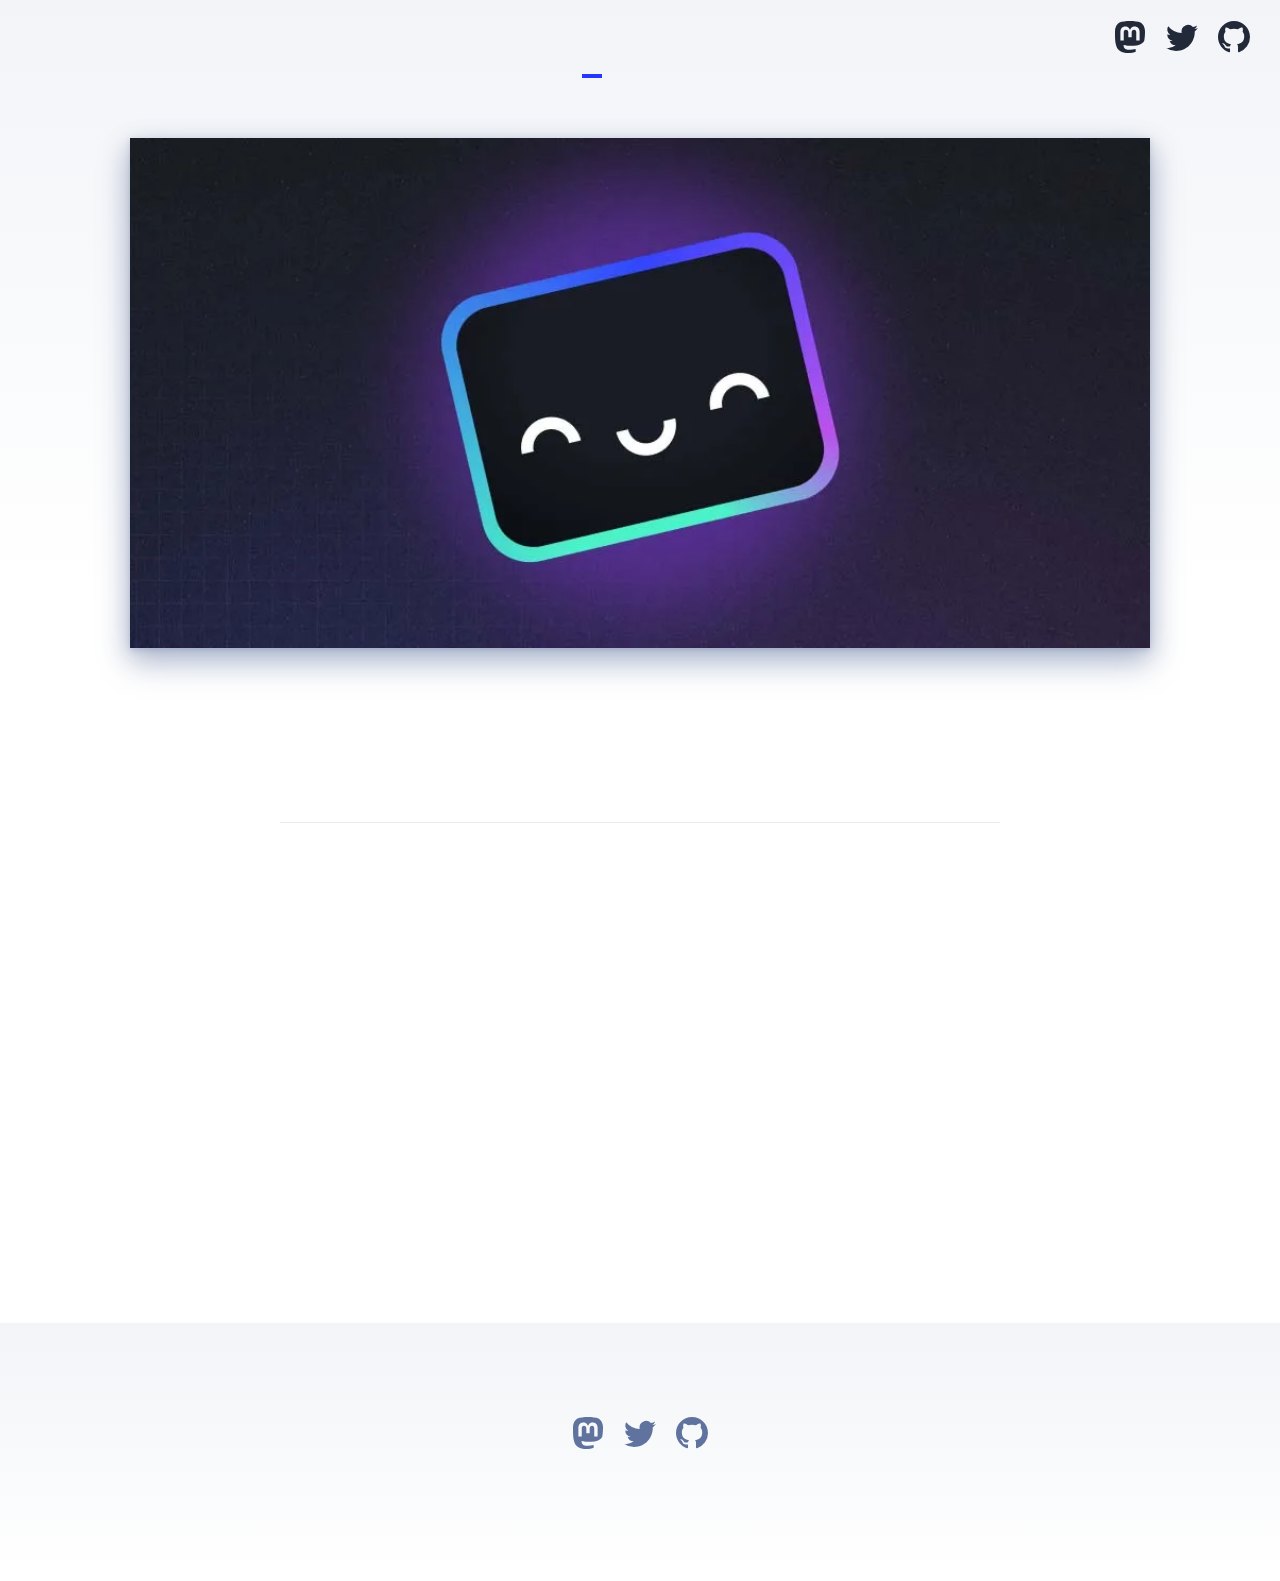
==== commit 0e9421aa: "para github y cloudflare" ====
--- a/about/index.html
+++ b/about/index.html
@@ -1,5 +1,5 @@
-<!DOCTYPE html><html lang="en" data-astro-cid-tldeq5d5><head><!-- Global Metadata --><meta charset="utf-8"><meta name="viewport" content="width=device-width,initial-scale=1"><link rel="icon" type="image/svg+xml" href="/MiPortafolio/favicon.svg"><link rel="sitemap" href="/MiPortafolio/sitemap-index.xml"><link rel="alternate" type="application/rss+xml" title="Gabriel Ajin · Desarrollador Web y Móvil" href="https://gabrielajiizaaa.github.io/rss.xml"><meta name="generator" content="Astro v7.3.6"><style>@font-face{font-family:Atkinson-c7f4c4e8b285552f;src:url("/MiPortafolio/_astro/fonts/89758defcfa85239.woff") format("woff");font-display:swap;font-weight:400;font-style:normal;}@font-face{font-family:Atkinson-c7f4c4e8b285552f;src:url("/MiPortafolio/_astro/fonts/14aa8dd5744dd4bc.woff") format("woff");font-display:swap;font-weight:700;font-style:normal;}@font-face{font-family:"Atkinson-c7f4c4e8b285552f fallback: Arial";src:local("Arial");font-display:swap;font-weight:400;font-style:normal;size-adjust:99.3717%;ascent-override:80.1033%;descent-override:25.2587%;line-gap-override:0%;}@font-face{font-family:"Atkinson-c7f4c4e8b285552f fallback: Arial Bold";src:local("Arial Bold");font-display:swap;font-weight:700;font-style:normal;size-adjust:92.2954%;ascent-override:86.2448%;descent-override:27.1953%;line-gap-override:0%;}:root{--font-atkinson:Atkinson-c7f4c4e8b285552f,"Atkinson-c7f4c4e8b285552f fallback: Arial","Atkinson-c7f4c4e8b285552f fallback: Arial Bold",sans-serif;}</style><link rel="preload" href="/MiPortafolio/_astro/fonts/89758defcfa85239.woff" as="font" type="font/woff" crossorigin><link rel="preload" href="/MiPortafolio/_astro/fonts/14aa8dd5744dd4bc.woff" as="font" type="font/woff" crossorigin><!-- Canonical URL --><link rel="canonical" href="https://gabrielajiizaaa.github.io/MiPortafolio/about/"><!-- Primary Meta Tags --><title>About Me</title><meta name="description" content="Lorem ipsum dolor sit amet"><!-- Open Graph / Facebook --><meta property="og:type" content="website"><meta property="og:url" content="https://gabrielajiizaaa.github.io/MiPortafolio/about/"><meta property="og:title" content="About Me"><meta property="og:description" content="Lorem ipsum dolor sit amet"><meta property="og:image" content="https://gabrielajiizaaa.github.io/MiPortafolio/_astro/blog-placeholder-1.Bx0Zcyzv.jpg"><!-- Twitter --><meta name="twitter:card" content="summary_large_image"><style>:root{--accent:#2337ff;--accent-dark:#000d8a;--black:15, 18, 25;--gray:96, 115, 159;--gray-light:229, 233, 240;--gray-dark:34, 41, 57;--gray-gradient:rgba(var(--gray-light), 50%), #fff;--box-shadow:0 2px 6px rgba(var(--gray), 25%), 0 8px 24px rgba(var(--gray), 33%), 0 16px 32px rgba(var(--gray), 33%)}body{font-family:var(--font-atkinson);text-align:left;background:linear-gradient(var(--gray-gradient)) no-repeat;word-wrap:break-word;overflow-wrap:break-word;color:rgb(var(--gray-dark));background-size:100% 600px;margin:0;padding:0;font-size:20px;line-height:1.7}main{width:720px;max-width:calc(100% - 2em);margin:auto;padding:3em 1em}h1,h2,h3,h4,h5,h6{color:rgb(var(--black));margin:0 0 .5rem;line-height:1.2}h1{font-size:3.052em}h2{font-size:2.441em}h3{font-size:1.953em}h4{font-size:1.563em}h5{font-size:1.25em}strong,b{font-weight:700}a,a:hover{color:var(--accent)}p{margin-bottom:1em}.prose p{margin-bottom:2em}textarea{width:100%;font-size:16px}input{font-size:16px}table{width:100%}img{border-radius:0;max-width:100%;height:auto}code{background-color:rgb(var(--gray-light));border-radius:0;padding:2px 5px}pre{border-radius:0;padding:1.5em}pre>code{all:unset}blockquote{border-left:4px solid var(--accent);margin:0;padding:0 0 0 20px;font-size:1.333em}hr{border:none;border-top:1px solid rgb(var(--gray-light))}@media (width<=720px){body{font-size:18px}main{padding:1em}}.sr-only{clip:rect(1px 1px 1px 1px);clip:rect(1px, 1px, 1px, 1px);clip-path:inset(50%);white-space:nowrap;border:0;width:1px;height:1px;margin:0;padding:0;overflow:hidden;position:absolute!important}
+<!DOCTYPE html><html lang="en" data-astro-cid-tldeq5d5><head><!-- Global Metadata --><meta charset="utf-8"><meta name="viewport" content="width=device-width,initial-scale=1"><link rel="icon" type="image/svg+xml" href="/favicon.svg"><link rel="sitemap" href="/sitemap-index.xml"><link rel="alternate" type="application/rss+xml" title="Gabriel Ajin · Desarrollador Web y Móvil" href="https://miportafolio.gabrielajin-26.workers.dev/rss.xml"><meta name="generator" content="Astro v7.3.6"><style>@font-face{font-family:Atkinson-c7f4c4e8b285552f;src:url("/_astro/fonts/89758defcfa85239.woff") format("woff");font-display:swap;font-weight:400;font-style:normal;}@font-face{font-family:Atkinson-c7f4c4e8b285552f;src:url("/_astro/fonts/14aa8dd5744dd4bc.woff") format("woff");font-display:swap;font-weight:700;font-style:normal;}@font-face{font-family:"Atkinson-c7f4c4e8b285552f fallback: Arial";src:local("Arial");font-display:swap;font-weight:400;font-style:normal;size-adjust:99.3717%;ascent-override:80.1033%;descent-override:25.2587%;line-gap-override:0%;}@font-face{font-family:"Atkinson-c7f4c4e8b285552f fallback: Arial Bold";src:local("Arial Bold");font-display:swap;font-weight:700;font-style:normal;size-adjust:92.2954%;ascent-override:86.2448%;descent-override:27.1953%;line-gap-override:0%;}:root{--font-atkinson:Atkinson-c7f4c4e8b285552f,"Atkinson-c7f4c4e8b285552f fallback: Arial","Atkinson-c7f4c4e8b285552f fallback: Arial Bold",sans-serif;}</style><link rel="preload" href="/_astro/fonts/89758defcfa85239.woff" as="font" type="font/woff" crossorigin><link rel="preload" href="/_astro/fonts/14aa8dd5744dd4bc.woff" as="font" type="font/woff" crossorigin><!-- Canonical URL --><link rel="canonical" href="https://miportafolio.gabrielajin-26.workers.dev/about/"><!-- Primary Meta Tags --><title>About Me</title><meta name="description" content="Lorem ipsum dolor sit amet"><!-- Open Graph / Facebook --><meta property="og:type" content="website"><meta property="og:url" content="https://miportafolio.gabrielajin-26.workers.dev/about/"><meta property="og:title" content="About Me"><meta property="og:description" content="Lorem ipsum dolor sit amet"><meta property="og:image" content="https://miportafolio.gabrielajin-26.workers.dev/_astro/blog-placeholder-1.Bx0Zcyzv.jpg"><!-- Twitter --><meta name="twitter:card" content="summary_large_image"><style>:root{--accent:#2337ff;--accent-dark:#000d8a;--black:15, 18, 25;--gray:96, 115, 159;--gray-light:229, 233, 240;--gray-dark:34, 41, 57;--gray-gradient:rgba(var(--gray-light), 50%), #fff;--box-shadow:0 2px 6px rgba(var(--gray), 25%), 0 8px 24px rgba(var(--gray), 33%), 0 16px 32px rgba(var(--gray), 33%)}body{font-family:var(--font-atkinson);text-align:left;background:linear-gradient(var(--gray-gradient)) no-repeat;word-wrap:break-word;overflow-wrap:break-word;color:rgb(var(--gray-dark));background-size:100% 600px;margin:0;padding:0;font-size:20px;line-height:1.7}main{width:720px;max-width:calc(100% - 2em);margin:auto;padding:3em 1em}h1,h2,h3,h4,h5,h6{color:rgb(var(--black));margin:0 0 .5rem;line-height:1.2}h1{font-size:3.052em}h2{font-size:2.441em}h3{font-size:1.953em}h4{font-size:1.563em}h5{font-size:1.25em}strong,b{font-weight:700}a,a:hover{color:var(--accent)}p{margin-bottom:1em}.prose p{margin-bottom:2em}textarea{width:100%;font-size:16px}input{font-size:16px}table{width:100%}img{border-radius:0;max-width:100%;height:auto}code{background-color:rgb(var(--gray-light));border-radius:0;padding:2px 5px}pre{border-radius:0;padding:1.5em}pre>code{all:unset}blockquote{border-left:4px solid var(--accent);margin:0;padding:0 0 0 20px;font-size:1.333em}hr{border:none;border-top:1px solid rgb(var(--gray-light))}@media (width<=720px){body{font-size:18px}main{padding:1em}}.sr-only{clip:rect(1px 1px 1px 1px);clip:rect(1px, 1px, 1px, 1px);clip-path:inset(50%);white-space:nowrap;border:0;width:1px;height:1px;margin:0;padding:0;overflow:hidden;position:absolute!important}
 footer[data-astro-cid-jo6i4kqk]{background:linear-gradient(var(--gray-gradient)) no-repeat;color:rgb(var(--gray));text-align:center;padding:2em 1em 6em}.social-links[data-astro-cid-jo6i4kqk]{justify-content:center;gap:1em;margin-top:1em;display:flex}.social-links[data-astro-cid-jo6i4kqk] a[data-astro-cid-jo6i4kqk]{color:rgb(var(--gray));text-decoration:none}.social-links[data-astro-cid-jo6i4kqk] a[data-astro-cid-jo6i4kqk]:hover{color:rgb(var(--gray-dark))}header[data-astro-cid-nen7h5rs]{background:0 0;margin:0;padding:0 1em}h2[data-astro-cid-nen7h5rs]{margin:0;font-size:1em}h2[data-astro-cid-nen7h5rs] a[data-astro-cid-nen7h5rs],h2[data-astro-cid-nen7h5rs] a[data-astro-cid-nen7h5rs].active{text-decoration:none}nav[data-astro-cid-nen7h5rs]{background:0 0;justify-content:space-between;align-items:center;display:flex}nav[data-astro-cid-nen7h5rs] a[data-astro-cid-nen7h5rs]{color:var(--black);border-bottom:4px solid #0000;padding:1em .5em;text-decoration:none}nav[data-astro-cid-nen7h5rs] a[data-astro-cid-nen7h5rs].active{border-bottom-color:var(--accent);text-decoration:none}.social-links[data-astro-cid-nen7h5rs],.social-links[data-astro-cid-nen7h5rs] a[data-astro-cid-nen7h5rs]{display:flex}@media (width<=720px){.social-links[data-astro-cid-nen7h5rs]{display:none}}
 main[data-astro-cid-tldeq5d5]{width:calc(100% - 2em);max-width:100%;margin:0}.hero-image[data-astro-cid-tldeq5d5]{width:100%}.hero-image[data-astro-cid-tldeq5d5] img[data-astro-cid-tldeq5d5]{box-shadow:var(--box-shadow);border-radius:0;margin:0 auto;display:block}.prose[data-astro-cid-tldeq5d5]{width:720px;max-width:calc(100% - 2em);color:rgb(var(--gray-dark));margin:auto;padding:1em}.title[data-astro-cid-tldeq5d5]{text-align:center;margin-bottom:1em;padding:1em 0;line-height:1}.title[data-astro-cid-tldeq5d5] h1[data-astro-cid-tldeq5d5]{margin:0 0 .5em}.date[data-astro-cid-tldeq5d5]{color:rgb(var(--gray));margin-bottom:.5em}.last-updated-on[data-astro-cid-tldeq5d5]{font-style:italic}
 a[data-astro-cid-evkijfd6]{text-decoration:none;display:inline-block}a[data-astro-cid-evkijfd6].active{font-weight:bolder;text-decoration:underline}
-</style></head><body data-astro-cid-tldeq5d5><header data-astro-cid-nen7h5rs><nav data-astro-cid-nen7h5rs><h2 data-astro-cid-nen7h5rs><a href="/" data-astro-cid-nen7h5rs>Gabriel Ajin · Desarrollador Web y Móvil</a></h2><div class="internal-links" data-astro-cid-nen7h5rs><a href="/" data-astro-cid-nen7h5rs="true" data-astro-cid-evkijfd6>Home</a><a href="/blog" data-astro-cid-nen7h5rs="true" data-astro-cid-evkijfd6>Blog</a><a href="/about" class="active" data-astro-cid-nen7h5rs="true" data-astro-cid-evkijfd6>About</a></div><div class="social-links" data-astro-cid-nen7h5rs><a href="https://m.webtoo.ls/@astro" target="_blank" data-astro-cid-nen7h5rs><span class="sr-only" data-astro-cid-nen7h5rs>Follow Astro on Mastodon</span><svg viewBox="0 0 16 16" aria-hidden="true" width="32" height="32" data-astro-cid-nen7h5rs><path fill="currentColor" d="M11.19 12.195c2.016-.24 3.77-1.475 3.99-2.603.348-1.778.32-4.339.32-4.339 0-3.47-2.286-4.488-2.286-4.488C12.062.238 10.083.017 8.027 0h-.05C5.92.017 3.942.238 2.79.765c0 0-2.285 1.017-2.285 4.488l-.002.662c-.004.64-.007 1.35.011 2.091.083 3.394.626 6.74 3.78 7.57 1.454.383 2.703.463 3.709.408 1.823-.1 2.847-.647 2.847-.647l-.06-1.317s-1.303.41-2.767.36c-1.45-.05-2.98-.156-3.215-1.928a3.614 3.614 0 0 1-.033-.496s1.424.346 3.228.428c1.103.05 2.137-.064 3.188-.189zm1.613-2.47H11.13v-4.08c0-.859-.364-1.295-1.091-1.295-.804 0-1.207.517-1.207 1.541v2.233H7.168V5.89c0-1.024-.403-1.541-1.207-1.541-.727 0-1.091.436-1.091 1.296v4.079H3.197V5.522c0-.859.22-1.541.66-2.046.456-.505 1.052-.764 1.793-.764.856 0 1.504.328 1.933.983L8 4.39l.417-.695c.429-.655 1.077-.983 1.934-.983.74 0 1.336.259 1.791.764.442.505.661 1.187.661 2.046v4.203z" data-astro-cid-nen7h5rs></path></svg></a><a href="https://twitter.com/astrodotbuild" target="_blank" data-astro-cid-nen7h5rs><span class="sr-only" data-astro-cid-nen7h5rs>Follow Astro on Twitter</span><svg viewBox="0 0 16 16" aria-hidden="true" width="32" height="32" data-astro-cid-nen7h5rs><path fill="currentColor" d="M5.026 15c6.038 0 9.341-5.003 9.341-9.334 0-.14 0-.282-.006-.422A6.685 6.685 0 0 0 16 3.542a6.658 6.658 0 0 1-1.889.518 3.301 3.301 0 0 0 1.447-1.817 6.533 6.533 0 0 1-2.087.793A3.286 3.286 0 0 0 7.875 6.03a9.325 9.325 0 0 1-6.767-3.429 3.289 3.289 0 0 0 1.018 4.382A3.323 3.323 0 0 1 .64 6.575v.045a3.288 3.288 0 0 0 2.632 3.218 3.203 3.203 0 0 1-.865.115 3.23 3.23 0 0 1-.614-.057 3.283 3.283 0 0 0 3.067 2.277A6.588 6.588 0 0 1 .78 13.58a6.32 6.32 0 0 1-.78-.045A9.344 9.344 0 0 0 5.026 15z" data-astro-cid-nen7h5rs></path></svg></a><a href="https://github.com/withastro/astro" target="_blank" data-astro-cid-nen7h5rs><span class="sr-only" data-astro-cid-nen7h5rs>Go to Astro's GitHub repo</span><svg viewBox="0 0 16 16" aria-hidden="true" width="32" height="32" data-astro-cid-nen7h5rs><path fill="currentColor" d="M8 0C3.58 0 0 3.58 0 8c0 3.54 2.29 6.53 5.47 7.59.4.07.55-.17.55-.38 0-.19-.01-.82-.01-1.49-2.01.37-2.53-.49-2.69-.94-.09-.23-.48-.94-.82-1.13-.28-.15-.68-.52-.01-.53.63-.01 1.08.58 1.23.82.72 1.21 1.87.87 2.33.66.07-.52.28-.87.51-1.07-1.78-.2-3.64-.89-3.64-3.95 0-.87.31-1.59.82-2.15-.08-.2-.36-1.02.08-2.12 0 0 .67-.21 2.2.82.64-.18 1.32-.27 2-.27.68 0 1.36.09 2 .27 1.53-1.04 2.2-.82 2.2-.82.44 1.1.16 1.92.08 2.12.51.56.82 1.27.82 2.15 0 3.07-1.87 3.75-3.65 3.95.29.25.54.73.54 1.48 0 1.07-.01 1.93-.01 2.2 0 .21.15.46.55.38A8.012 8.012 0 0 0 16 8c0-4.42-3.58-8-8-8z" data-astro-cid-nen7h5rs></path></svg></a></div></nav></header><main data-astro-cid-tldeq5d5><article data-astro-cid-tldeq5d5><div class="hero-image" data-astro-cid-tldeq5d5><img src="/MiPortafolio/_astro/blog-placeholder-about.BtEdEmGp_Z1XU6w3.webp" alt data-astro-cid-tldeq5d5="true" loading="lazy" decoding="async" width="1020" height="510"></div><div class="prose" data-astro-cid-tldeq5d5><div class="title" data-astro-cid-tldeq5d5><div class="date" data-astro-cid-tldeq5d5><time datetime="2021-08-08T06:00:00.000Z">Aug 8, 2021</time></div><h1 data-astro-cid-tldeq5d5>About Me</h1><hr data-astro-cid-tldeq5d5></div><p>Lorem ipsum dolor sit amet, consectetur adipiscing elit, sed do eiusmod tempor incididunt ut labore et dolore magna aliqua. Vitae ultricies leo integer malesuada nunc vel risus commodo viverra. Adipiscing enim eu turpis egestas pretium. Euismod elementum nisi quis eleifend quam adipiscing. In hac habitasse platea dictumst vestibulum. Sagittis purus sit amet volutpat. Netus et malesuada fames ac turpis egestas. Eget magna fermentum iaculis eu non diam phasellus vestibulum lorem. Varius sit amet mattis vulputate enim. Habitasse platea dictumst quisque sagittis. Integer quis auctor elit sed vulputate mi. Dictumst quisque sagittis purus sit amet.</p><p>Morbi tristique senectus et netus. Id semper risus in hendrerit gravida rutrum quisque non tellus. Habitasse platea dictumst quisque sagittis purus sit amet. Tellus molestie nunc non blandit massa. Cursus vitae congue mauris rhoncus. Accumsan tortor posuere ac ut. Fringilla urna porttitor rhoncus dolor. Elit ullamcorper dignissim cras tincidunt lobortis. In cursus turpis massa tincidunt dui ut ornare lectus. Integer feugiat scelerisque varius morbi enim nunc. Bibendum neque egestas congue quisque egestas diam. Cras ornare arcu dui vivamus arcu felis bibendum. Dignissim suspendisse in est ante in nibh mauris. Sed tempus urna et pharetra pharetra massa massa ultricies mi.</p><p>Mollis nunc sed id semper risus in. Convallis a cras semper auctor neque. Diam sit amet nisl suscipit. Lacus viverra vitae congue eu consequat ac felis donec. Egestas integer eget aliquet nibh praesent tristique magna sit amet. Eget magna fermentum iaculis eu non diam. In vitae turpis massa sed elementum. Tristique et egestas quis ipsum suspendisse ultrices. Eget lorem dolor sed viverra ipsum. Vel turpis nunc eget lorem dolor sed viverra. Posuere ac ut consequat semper viverra nam. Laoreet suspendisse interdum consectetur libero id faucibus. Diam phasellus vestibulum lorem sed risus ultricies tristique. Rhoncus dolor purus non enim praesent elementum facilisis. Ultrices tincidunt arcu non sodales neque. Tempus egestas sed sed risus pretium quam vulputate. Viverra suspendisse potenti nullam ac tortor vitae purus faucibus ornare. Fringilla urna porttitor rhoncus dolor purus non. Amet dictum sit amet justo donec enim.</p><p>Mattis ullamcorper velit sed ullamcorper morbi tincidunt. Tortor posuere ac ut consequat semper viverra. Tellus mauris a diam maecenas sed enim ut sem viverra. Venenatis urna cursus eget nunc scelerisque viverra mauris in. Arcu ac tortor dignissim convallis aenean et tortor at. Curabitur gravida arcu ac tortor dignissim convallis aenean et tortor. Egestas tellus rutrum tellus pellentesque eu. Fusce ut placerat orci nulla pellentesque dignissim enim sit amet. Ut enim blandit volutpat maecenas volutpat blandit aliquam etiam. Id donec ultrices tincidunt arcu. Id cursus metus aliquam eleifend mi.</p><p>Tempus quam pellentesque nec nam aliquam sem. Risus at ultrices mi tempus imperdiet. Id porta nibh venenatis cras sed felis eget velit. Ipsum a arcu cursus vitae. Facilisis magna etiam tempor orci eu lobortis elementum. Tincidunt dui ut ornare lectus sit. Quisque non tellus orci ac. Blandit libero volutpat sed cras. Nec tincidunt praesent semper feugiat nibh sed pulvinar proin gravida. Egestas integer eget aliquet nibh praesent tristique magna.</p></div></article></main><footer data-astro-cid-jo6i4kqk>&copy; 2026 Your name here. All rights reserved.<div class="social-links" data-astro-cid-jo6i4kqk><a href="https://m.webtoo.ls/@astro" target="_blank" data-astro-cid-jo6i4kqk><span class="sr-only" data-astro-cid-jo6i4kqk>Follow Astro on Mastodon</span><svg viewBox="0 0 16 16" aria-hidden="true" width="32" height="32" astro-icon="social/mastodon" data-astro-cid-jo6i4kqk><path fill="currentColor" d="M11.19 12.195c2.016-.24 3.77-1.475 3.99-2.603.348-1.778.32-4.339.32-4.339 0-3.47-2.286-4.488-2.286-4.488C12.062.238 10.083.017 8.027 0h-.05C5.92.017 3.942.238 2.79.765c0 0-2.285 1.017-2.285 4.488l-.002.662c-.004.64-.007 1.35.011 2.091.083 3.394.626 6.74 3.78 7.57 1.454.383 2.703.463 3.709.408 1.823-.1 2.847-.647 2.847-.647l-.06-1.317s-1.303.41-2.767.36c-1.45-.05-2.98-.156-3.215-1.928a3.614 3.614 0 0 1-.033-.496s1.424.346 3.228.428c1.103.05 2.137-.064 3.188-.189zm1.613-2.47H11.13v-4.08c0-.859-.364-1.295-1.091-1.295-.804 0-1.207.517-1.207 1.541v2.233H7.168V5.89c0-1.024-.403-1.541-1.207-1.541-.727 0-1.091.436-1.091 1.296v4.079H3.197V5.522c0-.859.22-1.541.66-2.046.456-.505 1.052-.764 1.793-.764.856 0 1.504.328 1.933.983L8 4.39l.417-.695c.429-.655 1.077-.983 1.934-.983.74 0 1.336.259 1.791.764.442.505.661 1.187.661 2.046v4.203z" data-astro-cid-jo6i4kqk></path></svg></a><a href="https://twitter.com/astrodotbuild" target="_blank" data-astro-cid-jo6i4kqk><span class="sr-only" data-astro-cid-jo6i4kqk>Follow Astro on Twitter</span><svg viewBox="0 0 16 16" aria-hidden="true" width="32" height="32" astro-icon="social/twitter" data-astro-cid-jo6i4kqk><path fill="currentColor" d="M5.026 15c6.038 0 9.341-5.003 9.341-9.334 0-.14 0-.282-.006-.422A6.685 6.685 0 0 0 16 3.542a6.658 6.658 0 0 1-1.889.518 3.301 3.301 0 0 0 1.447-1.817 6.533 6.533 0 0 1-2.087.793A3.286 3.286 0 0 0 7.875 6.03a9.325 9.325 0 0 1-6.767-3.429 3.289 3.289 0 0 0 1.018 4.382A3.323 3.323 0 0 1 .64 6.575v.045a3.288 3.288 0 0 0 2.632 3.218 3.203 3.203 0 0 1-.865.115 3.23 3.23 0 0 1-.614-.057 3.283 3.283 0 0 0 3.067 2.277A6.588 6.588 0 0 1 .78 13.58a6.32 6.32 0 0 1-.78-.045A9.344 9.344 0 0 0 5.026 15z" data-astro-cid-jo6i4kqk></path></svg></a><a href="https://github.com/withastro/astro" target="_blank" data-astro-cid-jo6i4kqk><span class="sr-only" data-astro-cid-jo6i4kqk>Go to Astro's GitHub repo</span><svg viewBox="0 0 16 16" aria-hidden="true" width="32" height="32" astro-icon="social/github" data-astro-cid-jo6i4kqk><path fill="currentColor" d="M8 0C3.58 0 0 3.58 0 8c0 3.54 2.29 6.53 5.47 7.59.4.07.55-.17.55-.38 0-.19-.01-.82-.01-1.49-2.01.37-2.53-.49-2.69-.94-.09-.23-.48-.94-.82-1.13-.28-.15-.68-.52-.01-.53.63-.01 1.08.58 1.23.82.72 1.21 1.87.87 2.33.66.07-.52.28-.87.51-1.07-1.78-.2-3.64-.89-3.64-3.95 0-.87.31-1.59.82-2.15-.08-.2-.36-1.02.08-2.12 0 0 .67-.21 2.2.82.64-.18 1.32-.27 2-.27.68 0 1.36.09 2 .27 1.53-1.04 2.2-.82 2.2-.82.44 1.1.16 1.92.08 2.12.51.56.82 1.27.82 2.15 0 3.07-1.87 3.75-3.65 3.95.29.25.54.73.54 1.48 0 1.07-.01 1.93-.01 2.2 0 .21.15.46.55.38A8.012 8.012 0 0 0 16 8c0-4.42-3.58-8-8-8z" data-astro-cid-jo6i4kqk></path></svg></a></div></footer></body></html>+</style></head><body data-astro-cid-tldeq5d5><header data-astro-cid-nen7h5rs><nav data-astro-cid-nen7h5rs><h2 data-astro-cid-nen7h5rs><a href="/" data-astro-cid-nen7h5rs>Gabriel Ajin · Desarrollador Web y Móvil</a></h2><div class="internal-links" data-astro-cid-nen7h5rs><a href="/" data-astro-cid-nen7h5rs="true" data-astro-cid-evkijfd6>Home</a><a href="/blog" data-astro-cid-nen7h5rs="true" data-astro-cid-evkijfd6>Blog</a><a href="/about" class="active" data-astro-cid-nen7h5rs="true" data-astro-cid-evkijfd6>About</a></div><div class="social-links" data-astro-cid-nen7h5rs><a href="https://m.webtoo.ls/@astro" target="_blank" data-astro-cid-nen7h5rs><span class="sr-only" data-astro-cid-nen7h5rs>Follow Astro on Mastodon</span><svg viewBox="0 0 16 16" aria-hidden="true" width="32" height="32" data-astro-cid-nen7h5rs><path fill="currentColor" d="M11.19 12.195c2.016-.24 3.77-1.475 3.99-2.603.348-1.778.32-4.339.32-4.339 0-3.47-2.286-4.488-2.286-4.488C12.062.238 10.083.017 8.027 0h-.05C5.92.017 3.942.238 2.79.765c0 0-2.285 1.017-2.285 4.488l-.002.662c-.004.64-.007 1.35.011 2.091.083 3.394.626 6.74 3.78 7.57 1.454.383 2.703.463 3.709.408 1.823-.1 2.847-.647 2.847-.647l-.06-1.317s-1.303.41-2.767.36c-1.45-.05-2.98-.156-3.215-1.928a3.614 3.614 0 0 1-.033-.496s1.424.346 3.228.428c1.103.05 2.137-.064 3.188-.189zm1.613-2.47H11.13v-4.08c0-.859-.364-1.295-1.091-1.295-.804 0-1.207.517-1.207 1.541v2.233H7.168V5.89c0-1.024-.403-1.541-1.207-1.541-.727 0-1.091.436-1.091 1.296v4.079H3.197V5.522c0-.859.22-1.541.66-2.046.456-.505 1.052-.764 1.793-.764.856 0 1.504.328 1.933.983L8 4.39l.417-.695c.429-.655 1.077-.983 1.934-.983.74 0 1.336.259 1.791.764.442.505.661 1.187.661 2.046v4.203z" data-astro-cid-nen7h5rs></path></svg></a><a href="https://twitter.com/astrodotbuild" target="_blank" data-astro-cid-nen7h5rs><span class="sr-only" data-astro-cid-nen7h5rs>Follow Astro on Twitter</span><svg viewBox="0 0 16 16" aria-hidden="true" width="32" height="32" data-astro-cid-nen7h5rs><path fill="currentColor" d="M5.026 15c6.038 0 9.341-5.003 9.341-9.334 0-.14 0-.282-.006-.422A6.685 6.685 0 0 0 16 3.542a6.658 6.658 0 0 1-1.889.518 3.301 3.301 0 0 0 1.447-1.817 6.533 6.533 0 0 1-2.087.793A3.286 3.286 0 0 0 7.875 6.03a9.325 9.325 0 0 1-6.767-3.429 3.289 3.289 0 0 0 1.018 4.382A3.323 3.323 0 0 1 .64 6.575v.045a3.288 3.288 0 0 0 2.632 3.218 3.203 3.203 0 0 1-.865.115 3.23 3.23 0 0 1-.614-.057 3.283 3.283 0 0 0 3.067 2.277A6.588 6.588 0 0 1 .78 13.58a6.32 6.32 0 0 1-.78-.045A9.344 9.344 0 0 0 5.026 15z" data-astro-cid-nen7h5rs></path></svg></a><a href="https://github.com/withastro/astro" target="_blank" data-astro-cid-nen7h5rs><span class="sr-only" data-astro-cid-nen7h5rs>Go to Astro's GitHub repo</span><svg viewBox="0 0 16 16" aria-hidden="true" width="32" height="32" data-astro-cid-nen7h5rs><path fill="currentColor" d="M8 0C3.58 0 0 3.58 0 8c0 3.54 2.29 6.53 5.47 7.59.4.07.55-.17.55-.38 0-.19-.01-.82-.01-1.49-2.01.37-2.53-.49-2.69-.94-.09-.23-.48-.94-.82-1.13-.28-.15-.68-.52-.01-.53.63-.01 1.08.58 1.23.82.72 1.21 1.87.87 2.33.66.07-.52.28-.87.51-1.07-1.78-.2-3.64-.89-3.64-3.95 0-.87.31-1.59.82-2.15-.08-.2-.36-1.02.08-2.12 0 0 .67-.21 2.2.82.64-.18 1.32-.27 2-.27.68 0 1.36.09 2 .27 1.53-1.04 2.2-.82 2.2-.82.44 1.1.16 1.92.08 2.12.51.56.82 1.27.82 2.15 0 3.07-1.87 3.75-3.65 3.95.29.25.54.73.54 1.48 0 1.07-.01 1.93-.01 2.2 0 .21.15.46.55.38A8.012 8.012 0 0 0 16 8c0-4.42-3.58-8-8-8z" data-astro-cid-nen7h5rs></path></svg></a></div></nav></header><main data-astro-cid-tldeq5d5><article data-astro-cid-tldeq5d5><div class="hero-image" data-astro-cid-tldeq5d5><img src="/_astro/blog-placeholder-about.BtEdEmGp_2eecaz.webp" alt data-astro-cid-tldeq5d5="true" loading="lazy" decoding="async" width="1020" height="510"></div><div class="prose" data-astro-cid-tldeq5d5><div class="title" data-astro-cid-tldeq5d5><div class="date" data-astro-cid-tldeq5d5><time datetime="2021-08-08T06:00:00.000Z">Aug 8, 2021</time></div><h1 data-astro-cid-tldeq5d5>About Me</h1><hr data-astro-cid-tldeq5d5></div><p>Lorem ipsum dolor sit amet, consectetur adipiscing elit, sed do eiusmod tempor incididunt ut labore et dolore magna aliqua. Vitae ultricies leo integer malesuada nunc vel risus commodo viverra. Adipiscing enim eu turpis egestas pretium. Euismod elementum nisi quis eleifend quam adipiscing. In hac habitasse platea dictumst vestibulum. Sagittis purus sit amet volutpat. Netus et malesuada fames ac turpis egestas. Eget magna fermentum iaculis eu non diam phasellus vestibulum lorem. Varius sit amet mattis vulputate enim. Habitasse platea dictumst quisque sagittis. Integer quis auctor elit sed vulputate mi. Dictumst quisque sagittis purus sit amet.</p><p>Morbi tristique senectus et netus. Id semper risus in hendrerit gravida rutrum quisque non tellus. Habitasse platea dictumst quisque sagittis purus sit amet. Tellus molestie nunc non blandit massa. Cursus vitae congue mauris rhoncus. Accumsan tortor posuere ac ut. Fringilla urna porttitor rhoncus dolor. Elit ullamcorper dignissim cras tincidunt lobortis. In cursus turpis massa tincidunt dui ut ornare lectus. Integer feugiat scelerisque varius morbi enim nunc. Bibendum neque egestas congue quisque egestas diam. Cras ornare arcu dui vivamus arcu felis bibendum. Dignissim suspendisse in est ante in nibh mauris. Sed tempus urna et pharetra pharetra massa massa ultricies mi.</p><p>Mollis nunc sed id semper risus in. Convallis a cras semper auctor neque. Diam sit amet nisl suscipit. Lacus viverra vitae congue eu consequat ac felis donec. Egestas integer eget aliquet nibh praesent tristique magna sit amet. Eget magna fermentum iaculis eu non diam. In vitae turpis massa sed elementum. Tristique et egestas quis ipsum suspendisse ultrices. Eget lorem dolor sed viverra ipsum. Vel turpis nunc eget lorem dolor sed viverra. Posuere ac ut consequat semper viverra nam. Laoreet suspendisse interdum consectetur libero id faucibus. Diam phasellus vestibulum lorem sed risus ultricies tristique. Rhoncus dolor purus non enim praesent elementum facilisis. Ultrices tincidunt arcu non sodales neque. Tempus egestas sed sed risus pretium quam vulputate. Viverra suspendisse potenti nullam ac tortor vitae purus faucibus ornare. Fringilla urna porttitor rhoncus dolor purus non. Amet dictum sit amet justo donec enim.</p><p>Mattis ullamcorper velit sed ullamcorper morbi tincidunt. Tortor posuere ac ut consequat semper viverra. Tellus mauris a diam maecenas sed enim ut sem viverra. Venenatis urna cursus eget nunc scelerisque viverra mauris in. Arcu ac tortor dignissim convallis aenean et tortor at. Curabitur gravida arcu ac tortor dignissim convallis aenean et tortor. Egestas tellus rutrum tellus pellentesque eu. Fusce ut placerat orci nulla pellentesque dignissim enim sit amet. Ut enim blandit volutpat maecenas volutpat blandit aliquam etiam. Id donec ultrices tincidunt arcu. Id cursus metus aliquam eleifend mi.</p><p>Tempus quam pellentesque nec nam aliquam sem. Risus at ultrices mi tempus imperdiet. Id porta nibh venenatis cras sed felis eget velit. Ipsum a arcu cursus vitae. Facilisis magna etiam tempor orci eu lobortis elementum. Tincidunt dui ut ornare lectus sit. Quisque non tellus orci ac. Blandit libero volutpat sed cras. Nec tincidunt praesent semper feugiat nibh sed pulvinar proin gravida. Egestas integer eget aliquet nibh praesent tristique magna.</p></div></article></main><footer data-astro-cid-jo6i4kqk>&copy; 2026 Your name here. All rights reserved.<div class="social-links" data-astro-cid-jo6i4kqk><a href="https://m.webtoo.ls/@astro" target="_blank" data-astro-cid-jo6i4kqk><span class="sr-only" data-astro-cid-jo6i4kqk>Follow Astro on Mastodon</span><svg viewBox="0 0 16 16" aria-hidden="true" width="32" height="32" astro-icon="social/mastodon" data-astro-cid-jo6i4kqk><path fill="currentColor" d="M11.19 12.195c2.016-.24 3.77-1.475 3.99-2.603.348-1.778.32-4.339.32-4.339 0-3.47-2.286-4.488-2.286-4.488C12.062.238 10.083.017 8.027 0h-.05C5.92.017 3.942.238 2.79.765c0 0-2.285 1.017-2.285 4.488l-.002.662c-.004.64-.007 1.35.011 2.091.083 3.394.626 6.74 3.78 7.57 1.454.383 2.703.463 3.709.408 1.823-.1 2.847-.647 2.847-.647l-.06-1.317s-1.303.41-2.767.36c-1.45-.05-2.98-.156-3.215-1.928a3.614 3.614 0 0 1-.033-.496s1.424.346 3.228.428c1.103.05 2.137-.064 3.188-.189zm1.613-2.47H11.13v-4.08c0-.859-.364-1.295-1.091-1.295-.804 0-1.207.517-1.207 1.541v2.233H7.168V5.89c0-1.024-.403-1.541-1.207-1.541-.727 0-1.091.436-1.091 1.296v4.079H3.197V5.522c0-.859.22-1.541.66-2.046.456-.505 1.052-.764 1.793-.764.856 0 1.504.328 1.933.983L8 4.39l.417-.695c.429-.655 1.077-.983 1.934-.983.74 0 1.336.259 1.791.764.442.505.661 1.187.661 2.046v4.203z" data-astro-cid-jo6i4kqk></path></svg></a><a href="https://twitter.com/astrodotbuild" target="_blank" data-astro-cid-jo6i4kqk><span class="sr-only" data-astro-cid-jo6i4kqk>Follow Astro on Twitter</span><svg viewBox="0 0 16 16" aria-hidden="true" width="32" height="32" astro-icon="social/twitter" data-astro-cid-jo6i4kqk><path fill="currentColor" d="M5.026 15c6.038 0 9.341-5.003 9.341-9.334 0-.14 0-.282-.006-.422A6.685 6.685 0 0 0 16 3.542a6.658 6.658 0 0 1-1.889.518 3.301 3.301 0 0 0 1.447-1.817 6.533 6.533 0 0 1-2.087.793A3.286 3.286 0 0 0 7.875 6.03a9.325 9.325 0 0 1-6.767-3.429 3.289 3.289 0 0 0 1.018 4.382A3.323 3.323 0 0 1 .64 6.575v.045a3.288 3.288 0 0 0 2.632 3.218 3.203 3.203 0 0 1-.865.115 3.23 3.23 0 0 1-.614-.057 3.283 3.283 0 0 0 3.067 2.277A6.588 6.588 0 0 1 .78 13.58a6.32 6.32 0 0 1-.78-.045A9.344 9.344 0 0 0 5.026 15z" data-astro-cid-jo6i4kqk></path></svg></a><a href="https://github.com/withastro/astro" target="_blank" data-astro-cid-jo6i4kqk><span class="sr-only" data-astro-cid-jo6i4kqk>Go to Astro's GitHub repo</span><svg viewBox="0 0 16 16" aria-hidden="true" width="32" height="32" astro-icon="social/github" data-astro-cid-jo6i4kqk><path fill="currentColor" d="M8 0C3.58 0 0 3.58 0 8c0 3.54 2.29 6.53 5.47 7.59.4.07.55-.17.55-.38 0-.19-.01-.82-.01-1.49-2.01.37-2.53-.49-2.69-.94-.09-.23-.48-.94-.82-1.13-.28-.15-.68-.52-.01-.53.63-.01 1.08.58 1.23.82.72 1.21 1.87.87 2.33.66.07-.52.28-.87.51-1.07-1.78-.2-3.64-.89-3.64-3.95 0-.87.31-1.59.82-2.15-.08-.2-.36-1.02.08-2.12 0 0 .67-.21 2.2.82.64-.18 1.32-.27 2-.27.68 0 1.36.09 2 .27 1.53-1.04 2.2-.82 2.2-.82.44 1.1.16 1.92.08 2.12.51.56.82 1.27.82 2.15 0 3.07-1.87 3.75-3.65 3.95.29.25.54.73.54 1.48 0 1.07-.01 1.93-.01 2.2 0 .21.15.46.55.38A8.012 8.012 0 0 0 16 8c0-4.42-3.58-8-8-8z" data-astro-cid-jo6i4kqk></path></svg></a></div></footer></body></html>
